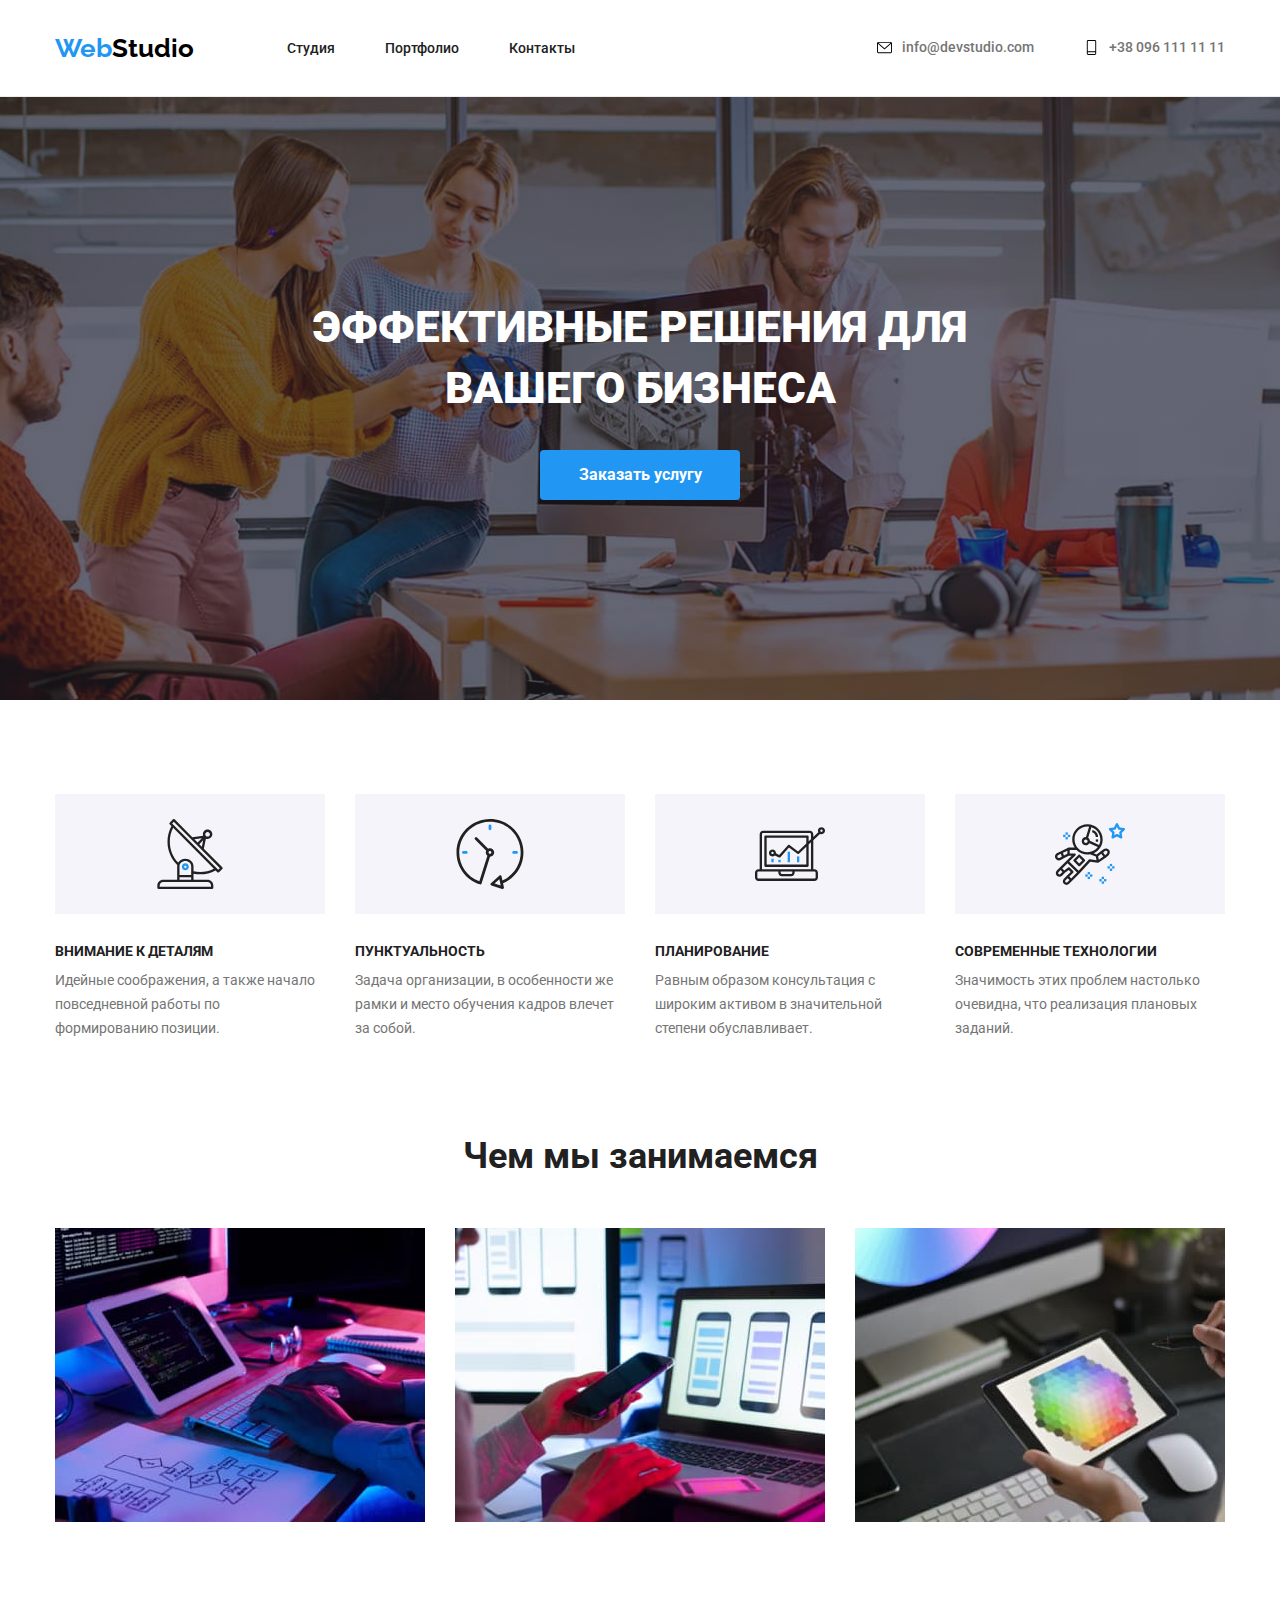
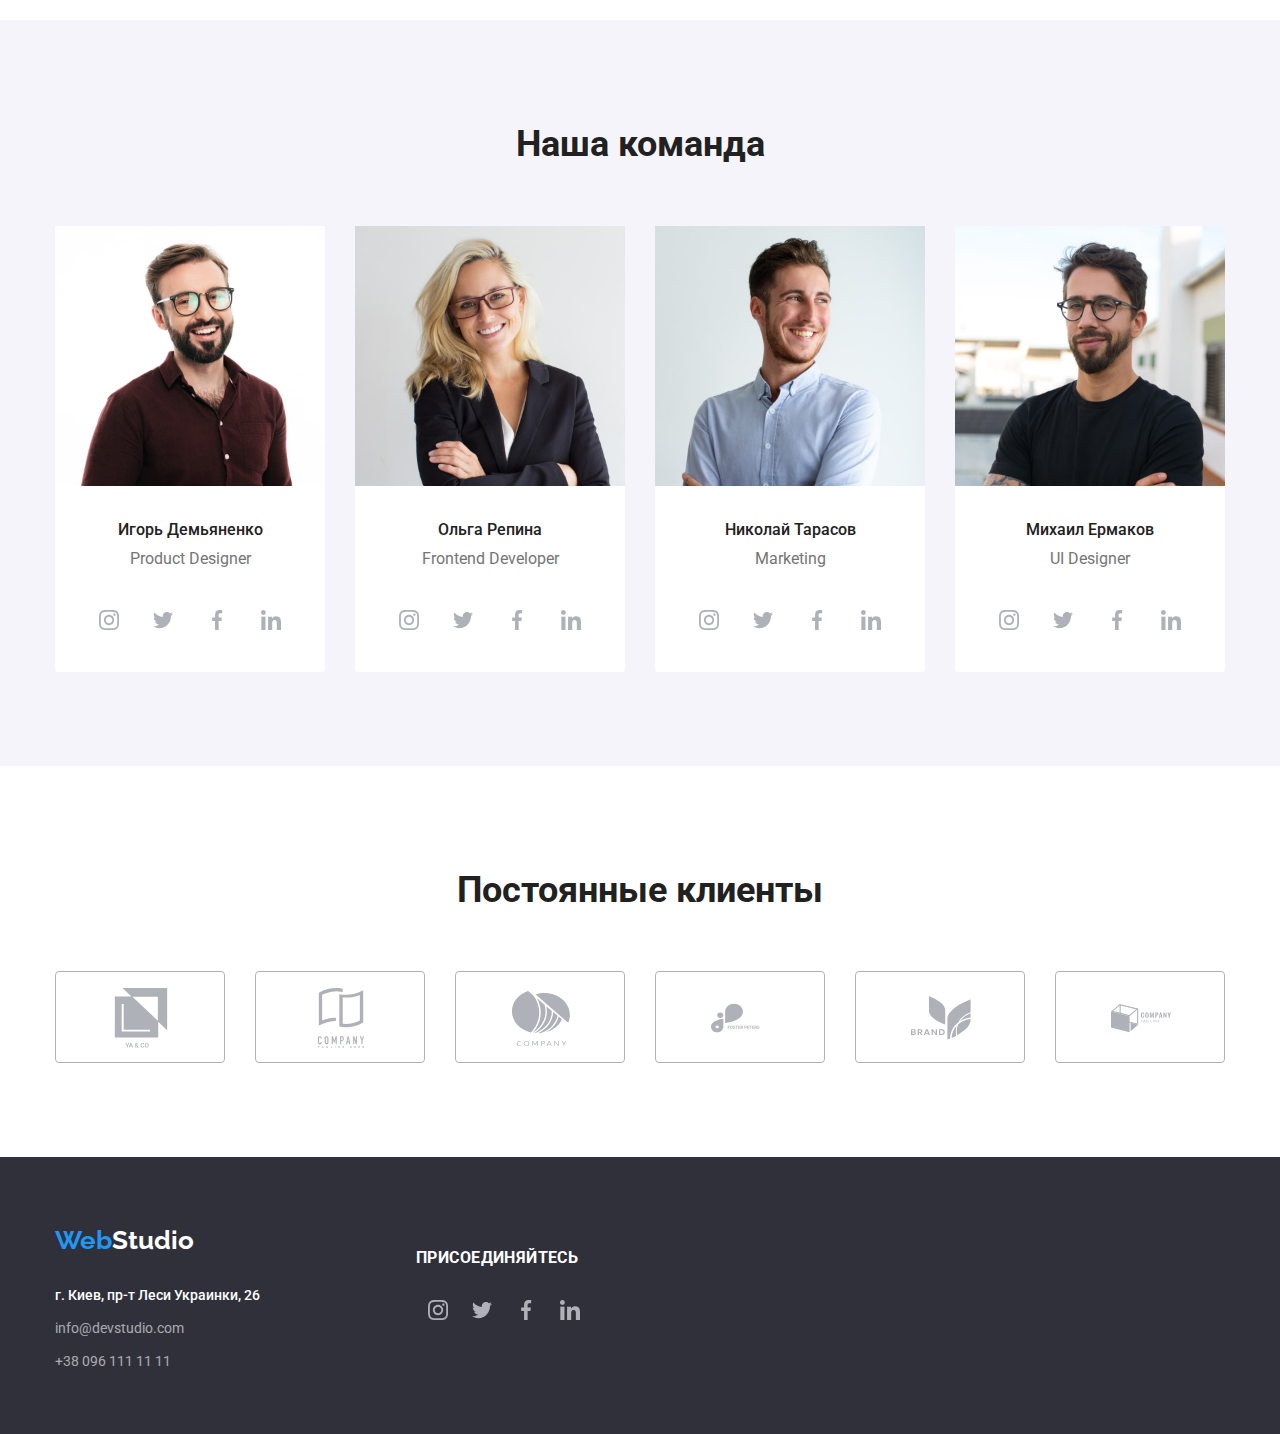
==== index.html @ 26f8e088 "footer and portfolio" ====
<!DOCTYPE html>
<html lang="ru">
  <head>
    <meta charset="UTF-8" />
    <meta http-equiv="X-UA-Compatible" content="IE=edge" />
    <meta name="viewport" content="width=device-width, initial-scale=1.0" />
    <title>WebStudio</title>
    <link rel="preconnect" href="https://fonts.googleapis.com" />
    <link rel="preconnect" href="https://fonts.gstatic.com" crossorigin />
    <link
      href="https://fonts.googleapis.com/css2?family=Raleway:wght@700&family=Roboto:wght@400;500;700;900&display=swap"
      rel="stylesheet"
    />
    <link
      rel="stylesheet"
      href="https://cdnjs.cloudflare.com/ajax/libs/modern-normalize/1.1.0/modern-normalize.min.css"
    />
    <link rel="stylesheet" href="./css/styles.css" />
  </head>
  <body>
    <!-- Шапка профіля -->
    <header class="header">
      <div class="container">
        <nav class="header-nav">
          <a class="logo" href="">
            <span class="accent-logo">Web</span>Studio</a
          >

          <ul class="site-nav">
            <li class="header-item">
              <a class="link" href="./index.html">Студия</a>
            </li>
            <li class="header-item">
              <a class="link" href="./portfolio.html">Портфолио</a>
            </li>
            <li class="header-item">
              <a class="link" href="">Контакты</a>
            </li>
          </ul>
        </nav>
        <ul class="adres">
          <div class="contacts">
            <li class="contact">
              <a class="adres link" href="">info@devstudio.com</a>
              <svg class="contact-icon" width="25" height="25">
                <use href="./images/icons.svg#icon-envelope"></use>
              </svg>
            </li>
            <li class="contact">
              <a class="adres link" href="">+38 096 111 11 11</a>
              <svg class="contact-icon" width="25" height="25">
                <use href="./images/icons.svg#icon-Vector"></use>
              </svg>
            </li>
          </div>
        </ul>
      </div>
    </header>
    <main>
      <!-- заголовок -->

      <section class="hero section">
        <div class="container">
          <h1 class="hero-title">Эффективные решения для вашего бизнеса</h1>
          <button class="button" type="button">Заказать услугу</button>
        </div>
      </section>

      <!-- характеристики -->
      <section class="basic section">
        <div class="container">
          <ul class="basic-list">
            <li class="basic-item">
              <svg class="basic-icon" width="70" height="70">
                <use href="./images/icons.svg#icon-antenna-1"></use>
              </svg>
              <h2 class="basic-title">Внимание к деталям</h2>
              <p class="text">
                Идейные соображения, а также начало повседневной работы по
                формированию позиции.
              </p>
            </li>
            <li class="basic-item">
              <svg class="basic-icon" width="70" height="70">
                <use href="./images/icons.svg#icon-clock-1"></use>
              </svg>
              <h2 class="basic-title">Пунктуальность</h2>
              <p class="text">
                Задача организации, в особенности же рамки и место обучения
                кадров влечет за собой.
              </p>
            </li>
            <li class="basic-item">
              <svg class="basic-icon" width="70" height="70">
                <use href="./images/icons.svg#icon-diagram-1"></use>
              </svg>
              <h2 class="basic-title">Планирование</h2>
              <p class="text">
                Равным образом консультация с широким активом в значительной
                степени обуславливает.
              </p>
            </li>
            <li class="basic-item">
              <svg class="basic-icon" width="70" height="70">
                <use href="./images/icons.svg#icon-astronaut-1"></use>
              </svg>
              <h2 class="basic-title">Современные технологии</h2>
              <p class="text">
                Значимость этих проблем настолько очевидна, что реализация
                плановых заданий.
              </p>
            </li>
          </ul>
        </div>
      </section>

      <!-- робота -->
      <section class="work work-section-pading">
        <div class="container">
          <h2 class="work-title">Чем мы занимаемся</h2>
          <ul class="our-work">
            <li class="works">
              <a href="">
                <img
                  src="./images/5.jpg"
                  alt="робочий стіл програміста"
                  width="370"
                />
              </a>
            </li>
            <li class="works">
              <a href="">
                <img
                  src="./images/6.jpg"
                  alt="телефон з компютером"
                  width="370"
                />
              </a>
            </li>
            <li class="works">
              <a href="">
                <img src="./images/7.jpg" alt="планшет" width="370" />
              </a>
            </li>
          </ul>
        </div>
      </section>

      <!-- команда -->
      <section class="team section">
        <div class="container">
          <h2 class="team-title">Наша команда</h2>
          <ul class="team">
            <li class="team-list">
              <img
                src="./images/1.jpg"
                alt="фото русявого чоловіка в окулярах"
                width="270"
              />

              <div class="name">
                <h3 class="caption">Игорь Демьяненко</h3>
                <p class="caption-title">Product Designer</p>
              </div>
              <ul class="caption-soc-list list">
                <li class="caption-soc-item">
                  <a href="" class="caption-soc-link link">
                    <svg class="caption-soc-icon" width="20" height="20">
                      <use href="./images/icons.svg#icon-instagram-2"></use>
                    </svg>
                  </a>
                </li>
                <li class="caption-soc-item">
                  <a href="" class="caption-soc-link link">
                    <svg class="caption-soc-icon" width="20" height="20">
                      <use href="./images/icons.svg#icon-twitter-1"></use>
                    </svg>
                  </a>
                </li>
                <li class="caption-soc-item">
                  <a href="" class="caption-soc-link link">
                    <svg class="caption-soc-icon" width="20" height="20">
                      <use href="./images/icons.svg#icon-facebook-1"></use>
                    </svg>
                  </a>
                </li>
                <li class="caption-soc-item">
                  <a href="" class="caption-soc-link link">
                    <svg class="caption-soc-icon" width="20" height="20">
                      <use href="./images/icons.svg#icon-linkedin-1"></use>
                    </svg>
                  </a>
                </li>
              </ul>
            </li>

            <li class="team-list">
              <img src="./images/2.jpg" alt="фото жінки" width="270" />

              <div class="name">
                <h3 class="caption">Ольга Репина</h3>
                <p class="caption-title">Frontend Developer</p>
              </div>
              <ul class="caption-soc-list list">
                <li class="caption-soc-item">
                  <a href="" class="caption-soc-link link">
                    <svg class="caption-soc-icon" width="20" height="20">
                      <use href="./images/icons.svg#icon-instagram-2"></use>
                    </svg>
                  </a>
                </li>
                <li class="caption-soc-item">
                  <a href="" class="caption-soc-link link">
                    <svg class="caption-soc-icon" width="20" height="20">
                      <use href="./images/icons.svg#icon-twitter-1"></use>
                    </svg>
                  </a>
                </li>
                <li class="caption-soc-item">
                  <a href="" class="caption-soc-link link">
                    <svg class="caption-soc-icon" width="20" height="20">
                      <use href="./images/icons.svg#icon-facebook-1"></use>
                    </svg>
                  </a>
                </li>
                <li class="caption-soc-item">
                  <a href="" class="caption-soc-link link">
                    <svg class="caption-soc-icon" width="20" height="20">
                      <use href="./images/icons.svg#icon-linkedin-1"></use>
                    </svg>
                  </a>
                </li>
              </ul>
            </li>

            <li class="team-list">
              <img
                src="./images/3.jpg"
                alt="фото русявого чоловіка"
                width="270"
              />

              <div class="name">
                <h3 class="caption">Николай Тарасов</h3>
                <p class="caption-title">Marketing</p>
              </div>
              <ul class="caption-soc-list list">
                <li class="caption-soc-item">
                  <a href="" class="caption-soc-link link">
                    <svg class="caption-soc-icon" width="20" height="20">
                      <use href="./images/icons.svg#icon-instagram-2"></use>
                    </svg>
                  </a>
                </li>
                <li class="caption-soc-item">
                  <a href="" class="caption-soc-link link">
                    <svg class="caption-soc-icon" width="20" height="20">
                      <use href="./images/icons.svg#icon-twitter-1"></use>
                    </svg>
                  </a>
                </li>
                <li class="caption-soc-item">
                  <a href="" class="caption-soc-link link">
                    <svg class="caption-soc-icon" width="20" height="20">
                      <use href="./images/icons.svg#icon-facebook-1"></use>
                    </svg>
                  </a>
                </li>
                <li class="caption-soc-item">
                  <a href="" class="caption-soc-link link">
                    <svg class="caption-soc-icon" width="20" height="20">
                      <use href="./images/icons.svg#icon-linkedin-1"></use>
                    </svg>
                  </a>
                </li>
              </ul>
            </li>

            <li class="team-list">
              <img
                src="./images/4.jpg"
                alt="фото чорнявого чоловіка в окулярах"
                width="270"
              />

              <div class="name">
                <h3 class="caption">Михаил Ермаков</h3>
                <p class="caption-title">UI Designer</p>
              </div>
              <ul class="caption-soc-list list">
                <li class="caption-soc-item">
                  <a href="" class="caption-soc-link link">
                    <svg class="caption-soc-icon" width="20" height="20">
                      <use href="./images/icons.svg#icon-instagram-2"></use>
                    </svg>
                  </a>
                </li>
                <li class="caption-soc-item">
                  <a href="" class="caption-soc-link link">
                    <svg class="caption-soc-icon" width="20" height="20">
                      <use href="./images/icons.svg#icon-twitter-1"></use>
                    </svg>
                  </a>
                </li>
                <li class="caption-soc-item">
                  <a href="" class="caption-soc-link link">
                    <svg class="caption-soc-icon" width="20" height="20">
                      <use href="./images/icons.svg#icon-facebook-1"></use>
                    </svg>
                  </a>
                </li>
                <li class="caption-soc-item">
                  <a href="" class="caption-soc-link link">
                    <svg class="caption-soc-icon" width="20" height="20">
                      <use href="./images/icons.svg#icon-linkedin-1"></use>
                    </svg>
                  </a>
                </li>
              </ul>
            </li>
          </ul>
        </div>
      </section>

      <!--Постійні клієнти-->

      <section class="regular-customers">
        <div class="container">
          <h2 class="client">Постоянные клиенты</h2>
          <ul class="regular-customers-list list">
            <li class="regular-customers-item">
              <a href="" class="regular-customers-link link">
                <svg class="regular-customers-icon" width="41" height="47">
                  <use href="./images/icons.svg#icon-group"></use>
                </svg>
              </a>
            </li>
            <li class="regular-customers-item">
              <a href="" class="regular-customers-link link">
                <svg class="regular-customers-icon" width="40" height="52">
                  <use href="./images/icons.svg#icon-group-1"></use>
                </svg>
              </a>
            </li>
            <li class="regular-customers-item">
              <a href="" class="regular-customers-link link">
                <svg class="regular-customers-icon" width="43" height="41">
                  <use href="./images/icons.svg#icon-group-2"></use>
                </svg>
              </a>
            </li>
            <li class="regular-customers-item">
              <a href="" class="regular-customers-link link">
                <svg class="regular-customers-icon" width="84" height="40">
                  <use href="./images/icons.svg#icon-group-3"></use>
                </svg>
              </a>
            </li>
            <li class="regular-customers-item">
              <a href="" class="regular-customers-link link">
                <svg class="regular-customers-icon" width="62" height="45">
                  <use href="./images/icons.svg#icon-group-4"></use>
                </svg>
              </a>
            </li>
            <li class="regular-customers-item">
              <a href="" class="regular-customers-link link">
                <svg class="regular-customers-icon" width="94" height="44">
                  <use href="./images/icons.svg#icon-group-5"></use>
                </svg>
              </a>
            </li>
          </ul>
        </div>
      </section>

      <!-- футер -->
      <footer class="footer">
        <div class="container">
          <div class="footer-logo">
          <a class="logo-footer" href="">
            <span class="accent-logo">Web</span>Studio</a
          >
            <address>
            <ul class="address">
              <li class="streat">
                <a class="address-map link" href=""
                  >г. Киев, пр-т Леси Украинки, 26</a
                >
              </li>
              
              <li class="streat">
                <a class="address link" href="">info@devstudio.com</a>
              </li>

              <li class="streat">
                <a class="address link" href="">+38 096 111 11 11</a>
              </li>
            </ul>
          </address>
        </div>
    <div class="join">
            <h3 class="join-title">присоединяйтесь</h3>
              <ul class="footer-soc-list list">
                <li class="footer-soc-item">
                  <a href="" class="footer-soc-link link">
                  <svg class="footer-soc-icon" width="20" height="20">
                    <use href="./images/icons.svg#icon-instagram-2"></use>
                  </svg>
                  </a>
                </li>
                <li class="footer-soc-item">
                  <a href="" class="footer-soc-link link">
                  <svg class="footer-soc-icon" width="20" height="20">
                    <use href="./images/icons.svg#icon-twitter-1"></use>
                  </svg>
                  </a>
                </li>
                <li class="footer-soc-item">
                  <a href="" class="footer-soc-link link">
                  <svg class="footer-soc-icon" width="20" height="20">
                    <use href="./images/icons.svg#icon-facebook-1"></use>
                  </svg>
                  </a>
                </li>
                <li class="footer-soc-item">
                  <a href="" class="footer-soc-link link">
                  <svg class="footer-soc-icon" width="20" height="20">
                    <use href="./images/icons.svg#icon-linkedin-1"></use>
                  </svg>
                  </a>
                </li>
                </a>
              </ul>
            </div>
        </div>
      </footer>
    </main>
  </body>
</html>
---- css/styles.css ----
/*
background: #ffffff;
color: #2f303a;
color: #212121;
color: #2196f3;
color: #757575;*/
:root {
  --primary-text-color: #757575;
  --title-text-color: #212121;
  --accent-color: #2196f3;
  --primary-white-color: #ffffff;
}

body {
  background-color: var(--primary-white-color);
  color: var(--primary-text-color);
  font-family: Roboto, sans-serif;
}

a {
  text-decoration: none;
}

ul {
  list-style: none;
}

p,
h1,
h2,
h3,
h4,
h5,
h6 {
  margin: 0;
}

ul {
  margin: 0;
  padding-left: 0;
}
.container {
  max-width: 1200px;
  padding-left: 15px;
  padding-right: 15px;
  margin: 0 auto;
}

.section {
  padding: 94px 0px;
}
.img {
  display: block;
  max-width: 100%;
  height: auto;
}
/* шапка профіля */

.logo {
  color: black;
  font-family: Raleway;
  font-weight: 700;
  font-size: 26px;
  line-height: 1.8;
  padding-top: 25px;
  padding-bottom: 24px;
}

.site-nav .link:hover,
.site-nav .link:focus {
  color: var(--accent-color);
}

.adres {
  display: flex;
  margin-left: auto;
  color: var(--primary-text-color);
}

.adres-icon {
  display: flex;
}

.adres .link {
  color: inherit;
}

.contacts {
  display: flex;
}

.contact {
  display: flex;
  flex-direction: row-reverse;
  align-items: center;
}

.contact:hover,
.contact:focus {
  fill: #2196f3;
  color: var(--accent-color);
}
.contact:not(:last-child) {
  margin-right: 50px;
}

.contact-icon {
  padding-right: 10px;
}

.site-nav {
  display: flex;
}

.header-nav {
  display: flex;
  align-items: center;
}

.header .container {
  display: flex;
  align-items: center;
}

.logo {
  margin-right: 93px;
}
.header-item:not(:last-child) {
  margin-right: 50px;
}

.link {
  color: var(--title-text-color);
  font-weight: 500;
  font-size: 14px;
  line-height: 1.1;
}

.accent-logo {
  color: var(--accent-color);
}

/* заголовок */

.hero {
  background: #2f303a;
  background-image: linear-gradient(
      rgba(47, 48, 58, 0.4),
      rgba(47, 48, 58, 0.4)
    ),
    url(../images/hero-bg.jpg);
  background-size: cover;
  background-position: center;
  background-repeat: no-repeat;
  padding-top: 200px;
  padding-bottom: 200px;
}

.hero-title {
  display: block;
  text-align: center;
  max-width: 696px;
  text-transform: uppercase;
  color: var(--primary-white-color);
  font-weight: 900;
  font-size: 44px;
  line-height: 1.4;
  margin-left: auto;
  margin-right: auto;
  margin-bottom: 30px;
}
.button {
  display: block;
  min-width: 200px;
  height: 50px;
  border: inherit;
  border-radius: 4px;
  background: var(--accent-color);
  color: var(--primary-white-color);
  font-weight: 700;
  font-size: 16px;
  line-height: 1.8;
  font-family: Roboto, sans-serif;
  cursor: pointer;
  margin-left: auto;
  margin-right: auto;
}

/* характеристики */

.basic-list {
  display: flex;
}
.basic-item {
  max-width: 270px;

  border-radius: 4px;
}
.basic-item:not(:last-child) {
  margin-right: 30px;
}
.basic-icon {
  display: flex;
  width: 270px;
  height: 120px;
  padding: 25px 100px;
  margin-bottom: 30px;
  background-color: #f5f4fa;
}
.basic-title {
  font-weight: 700;
  font-size: 14px;
  line-height: 1.1;
  color: var(--title-text-color);
  text-transform: uppercase;
  margin-bottom: 10px;
}
.text {
  font-weight: 400;
  font-size: 14px;
  line-height: 1.7;
}
/* робота */
.work-section-pading {
  padding-bottom: 94px;
}

.work-title {
  display: block;
  text-align: center;
  font-weight: 700;
  font-size: 36px;
  line-height: 1.2;
  color: var(--title-text-color);
  margin-bottom: 50px;
}
.our-work {
  display: flex;
}

.works:not(:last-child) {
  margin-right: 30px;
}

/* команда */
.team {
  display: flex;
  background-color: #f5f4fa;
}

.team-list:not(:last-child) {
  margin-right: 30px;
}

.team-list {
  display: block;
  max-width: 100%;
  height: auto;
  background-color: #ffffff;
  border-radius: 3px;
}
.team-title {
  display: block;
  text-align: center;
  font-weight: 700;
  font-size: 36px;
  line-height: 1.7;
  color: var(--title-text-color);
  margin-bottom: 50px;
}
.caption {
  display: block;
  text-align: center;
  font-weight: 500;
  font-size: 16px;
  line-height: 1.2;
  color: var(--title-text-color);
  margin-bottom: 10px;
}
.caption-title {
  display: block;
  text-align: center;
  font-weight: 400;
  font-size: 16px;
  line-height: 1.2;
}

.name {
  padding-top: 30px;
  padding-bottom: 30px;
}

.caption-soc-list {
  display: flex;
  justify-content: center;
  padding-bottom: 30px;
  padding-left: 32px;
  padding-right: 32px;
}
.caption-soc-item {
  width: 44px;
  height: 44px;
  margin-left: 10px;
}

.caption-soc-item:first-child {
  margin-left: 0px;
}

.caption-soc-link {
  display: flex;
  align-items: center;
  justify-content: center;
  width: 100%;
  height: 100%;
  border-radius: 50%;
}

.caption-soc-icon {
  fill: #afb1b8;
}

.caption-soc-link:hover,
.caption-soc-link:focus {
  background: #2196f3;
}
.caption-soc-link:hover .caption-soc-icon,
.caption-soc-link:focus .caption-soc-icon {
  fill: #ffffff;
}

/* Постійні клієнти */

.client {
  display: block;
  text-align: center;
  font-weight: 700;
  font-size: 36px;
  line-height: 1.7;
  color: var(--title-text-color);
  margin-top: 94px;
  margin-bottom: 50px;
}
.regular-customers-list {
  display: flex;
  align-items: center;
  margin-bottom: 94px;
}
.regular-customers-item {
  width: 170px;
  height: 92px;
  margin-left: 30px;
  border: 1px solid #afb1b8;
  border-radius: 4px;
}
.regular-customers-item:first-child {
  margin-left: 0px;
}
.regular-customers-icon {
  display: flex;
  width: 170px;
  height: 92px;
  padding: 16px 32px;
  margin-bottom: 30px;
  fill: #afb1b8;
}

.regular-customers-link:hover .regular-customers-icon,
.regular-customers-link:focus .regular-customers-icon {
  fill: #2196f3;
}

.regular-customers-item:hover {
  border: 1px solid #2196f3;
}

.footer {
  background: #2f303a;
  padding-top: 60px;
  padding-bottom: 60px;
}
.logo-footer {
  display: block;
  font-family: Raleway;
  font-weight: 700;
  font-size: 26px;
  line-height: 1.8;
  color: var(--primary-white-color);
  margin-bottom: 20px;
}
.address {
  color: rgba(255, 255, 255, 0.6);
  font-weight: 400;
  font-size: 14px;
  line-height: 1.7;
  font-style: normal;
}

.streat:not(:last-child) {
  margin-bottom: 9px;
}
.address-map {
  color: var(--primary-white-color);
}
.address .link:hover {
  color: var(--accent-color);
}

.footer .container {
  display: flex;
}

.join {
  display: block;
  margin-left: 156px;
  margin-top: 32px;
  font-family: "Roboto";
  font-style: normal;
  font-weight: 700;
  font-size: 14px;
  line-height: 1.14;
  letter-spacing: 0.03em;
  text-transform: uppercase;
  color: #ffffff;
}

.join-title {
  margin-bottom: 20px;
}

.footer-soc-list {
  display: flex;
  justify-content: center;
  padding-bottom: 30px;

  padding-right: 32px;
}

.footer-soc-item {
  width: 44px;
  height: 44px;
}

.footer-soc-link {
  display: flex;
  align-items: center;
  justify-content: center;
  width: 100%;
  height: 100%;
  border-radius: 50%;
}

.footer-soc-icon {
  fill: #afb1b8;
}

.footer-soc-link:hover,
.footer-soc-link:focus {
  background: #2196f3;
}
.footer-soc-link:hover .footer-soc-icon,
.footer-soc-link:focus .footer-soc-icon {
  fill: #ffffff;
}
/*Портфоліо*/

.header {
  border-bottom: 1px solid #ececec;
}

/* меню кнопок */
.menu-button {
  display: flex;
  justify-content: center;
  margin-bottom: 50px;
}

.btn:not(:last-child) {
  margin-right: 8px;
}
.button-tap {
  color: var(--title-text-color);
  cursor: pointer;
  min-width: 84px;
  font-weight: 500;
  font-size: 16px;
  line-height: 1.6;
  font-family: Roboto, sans-serif;
  padding: 6px 22px;
  border-radius: 4px;
  border: inherit;
  background-color: Solid #f5f4fa;
}
.button-tap:hover,
.button-tap:focus {
  background: #2196f3;
  color: #ffffff;
}

/* меню зображень */
.menu-picture {
  display: flex;
  flex-wrap: wrap;
}
.element {
  width: 370px;
  margin-right: 30px;
  margin-bottom: 30px;
}
.element:nth-child(3n) {
  margin-right: 0;
}
.element:nth-last-child(-n + 3) {
  margin-bottom: 0;
}

.element:hover,
.element:focus {
  filter: drop-shadow(0px 4px 4px rgba(0, 0, 0, 0.25));
}
.subject {
  color: var(--title-text-color);
  font-weight: 700;
  font-size: 18px;
  line-height: 2;
  margin-bottom: 4px;
}
.text-subject {
  font-weight: 400;
  font-size: 14px;
  line-height: 1.8;
}

.name-picture {
  padding-right: 24px;
  padding-left: 24px;
  padding-top: 20px;
  padding-bottom: 20px;
  border-right: 1px solid #eeeeee;
  border-left: 1px solid #eeeeee;
  border-bottom: 1px solid #eeeeee;
}
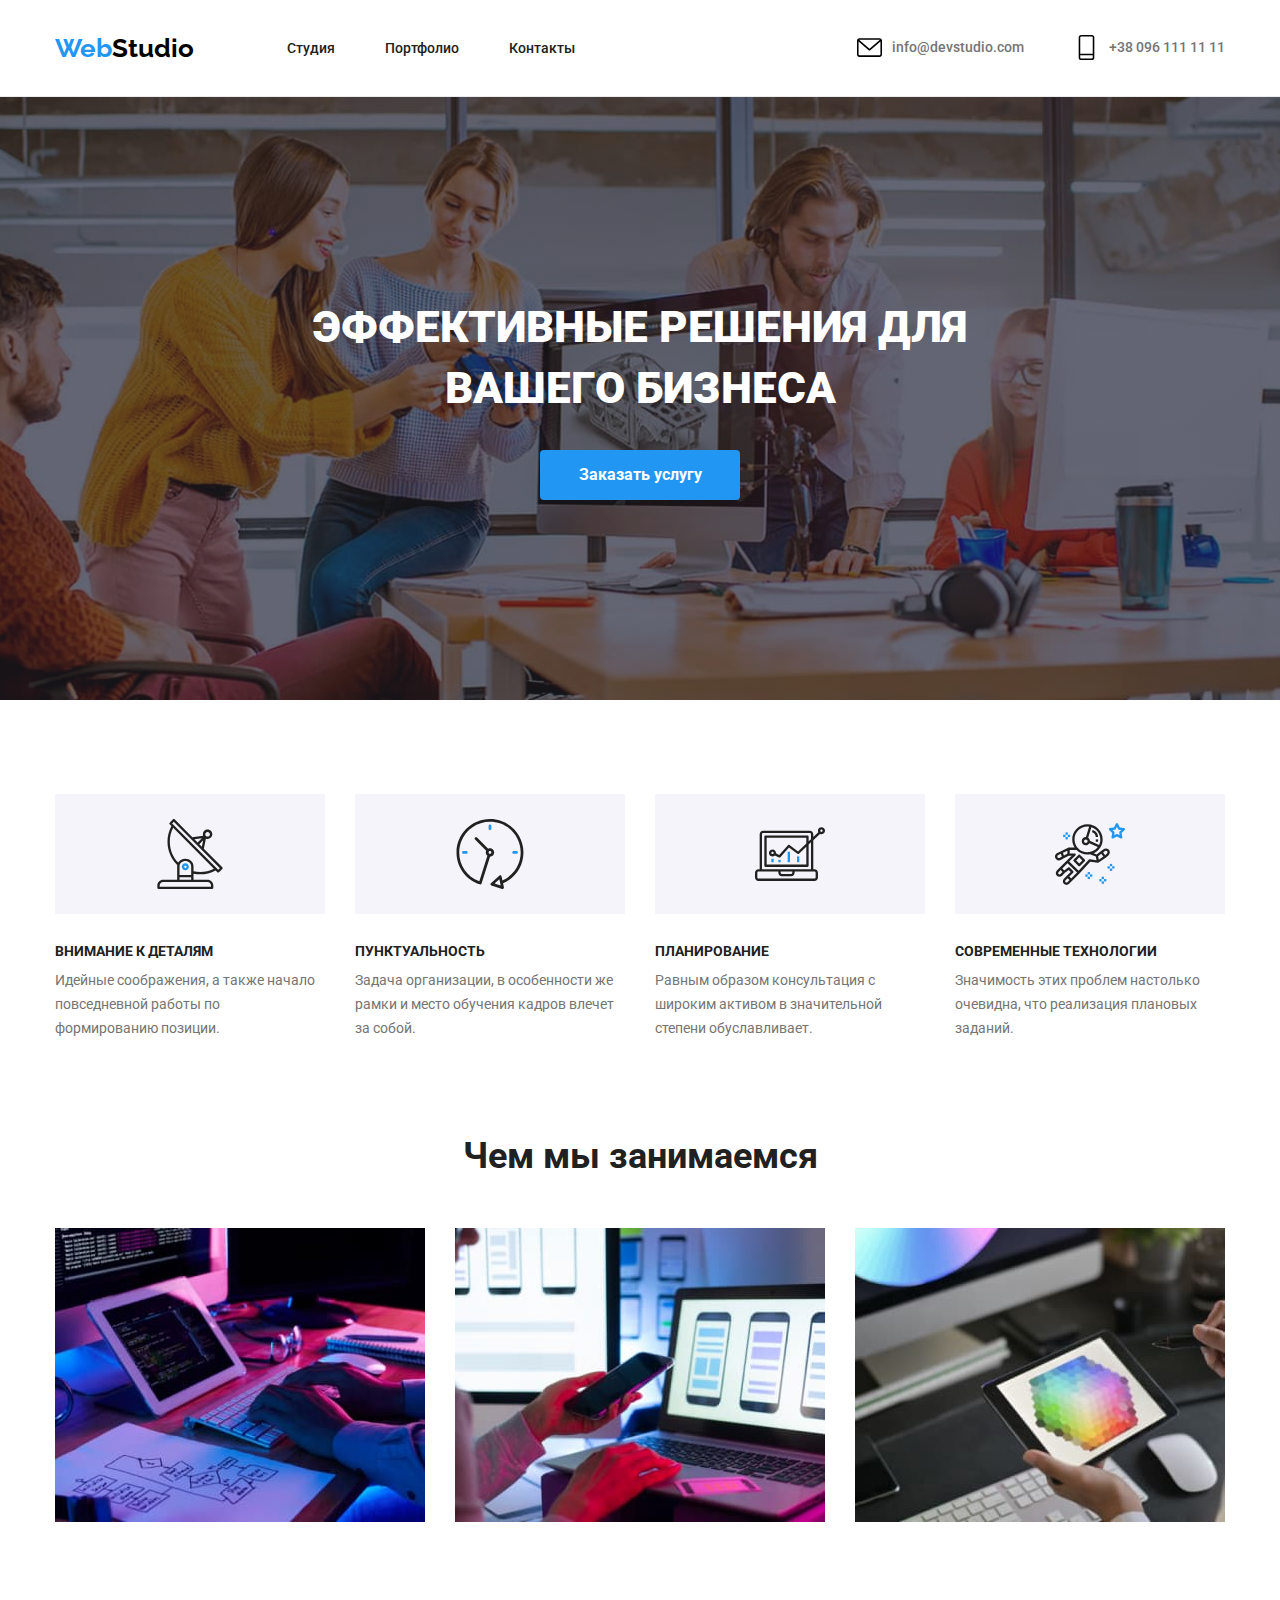
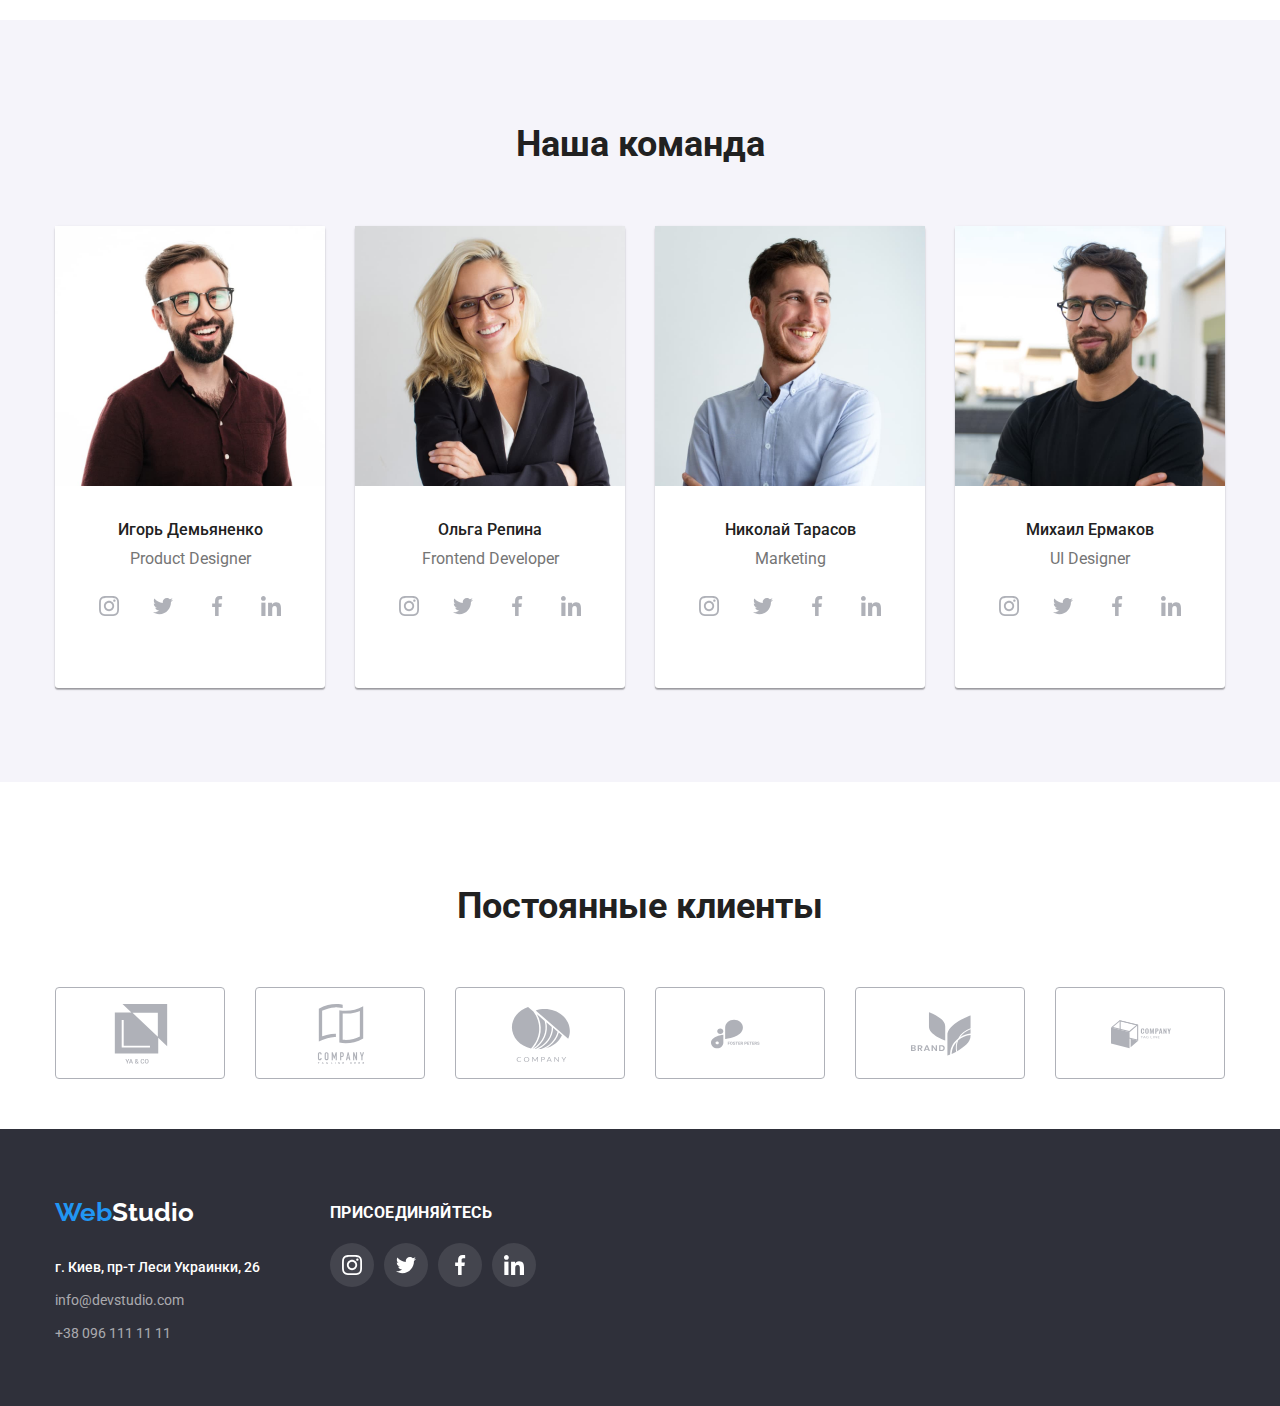
==== commit 9bfa7698: "виправлення" ====
--- a/index.html
+++ b/index.html
@@ -41,16 +41,16 @@
         <ul class="adres">
           <div class="contacts">
             <li class="contact">
-              <a class="adres link" href="">info@devstudio.com</a>
-              <svg class="contact-icon" width="25" height="25">
-                <use href="./images/icons.svg#icon-envelope"></use>
-              </svg>
+              <a class="adres link" href="info@devstudio.com"><svg class="contact-icon" width="25" height="25">
+               <use href="./images/icons.svg#icon-envelope"></use>
+               </svg>info@devstudio.com
+            </a>
             </li>
             <li class="contact">
-              <a class="adres link" href="">+38 096 111 11 11</a>
-              <svg class="contact-icon" width="25" height="25">
+              <a class="adres link" href="+38 096 111 11 11"><svg class="contact-icon" width="25" height="25">
                 <use href="./images/icons.svg#icon-Vector"></use>
-              </svg>
+              </svg>+38 096 111 11 11</a>
+              
             </li>
           </div>
         </ul>
@@ -71,9 +71,11 @@
         <div class="container">
           <ul class="basic-list">
             <li class="basic-item">
-              <svg class="basic-icon" width="70" height="70">
+              <div class="basic-icon">
+                <svg class="" width="70" height="70">
                 <use href="./images/icons.svg#icon-antenna-1"></use>
               </svg>
+              </div>
               <h2 class="basic-title">Внимание к деталям</h2>
               <p class="text">
                 Идейные соображения, а также начало повседневной работы по
@@ -81,9 +83,11 @@
               </p>
             </li>
             <li class="basic-item">
-              <svg class="basic-icon" width="70" height="70">
+             <div class="basic-icon">
+               <svg class="" width="70" height="70">
                 <use href="./images/icons.svg#icon-clock-1"></use>
               </svg>
+             </div>
               <h2 class="basic-title">Пунктуальность</h2>
               <p class="text">
                 Задача организации, в особенности же рамки и место обучения
@@ -91,9 +95,11 @@
               </p>
             </li>
             <li class="basic-item">
-              <svg class="basic-icon" width="70" height="70">
+              <div class="basic-icon">
+                <svg class="" width="70" height="70">
                 <use href="./images/icons.svg#icon-diagram-1"></use>
               </svg>
+              </div>
               <h2 class="basic-title">Планирование</h2>
               <p class="text">
                 Равным образом консультация с широким активом в значительной
@@ -101,9 +107,11 @@
               </p>
             </li>
             <li class="basic-item">
-              <svg class="basic-icon" width="70" height="70">
+              <div class="basic-icon">
+                <svg class="" width="70" height="70">
                 <use href="./images/icons.svg#icon-astronaut-1"></use>
               </svg>
+              </div>
               <h2 class="basic-title">Современные технологии</h2>
               <p class="text">
                 Значимость этих проблем настолько очевидна, что реализация
@@ -161,8 +169,7 @@
               <div class="name">
                 <h3 class="caption">Игорь Демьяненко</h3>
                 <p class="caption-title">Product Designer</p>
-              </div>
-              <ul class="caption-soc-list list">
+                <ul class="caption-soc-list list">
                 <li class="caption-soc-item">
                   <a href="" class="caption-soc-link link">
                     <svg class="caption-soc-icon" width="20" height="20">
@@ -192,6 +199,8 @@
                   </a>
                 </li>
               </ul>
+              </div>
+              
             </li>
 
             <li class="team-list">
@@ -200,8 +209,7 @@
               <div class="name">
                 <h3 class="caption">Ольга Репина</h3>
                 <p class="caption-title">Frontend Developer</p>
-              </div>
-              <ul class="caption-soc-list list">
+                <ul class="caption-soc-list list">
                 <li class="caption-soc-item">
                   <a href="" class="caption-soc-link link">
                     <svg class="caption-soc-icon" width="20" height="20">
@@ -231,6 +239,8 @@
                   </a>
                 </li>
               </ul>
+              </div>
+              
             </li>
 
             <li class="team-list">
@@ -243,8 +253,7 @@
               <div class="name">
                 <h3 class="caption">Николай Тарасов</h3>
                 <p class="caption-title">Marketing</p>
-              </div>
-              <ul class="caption-soc-list list">
+                <ul class="caption-soc-list list">
                 <li class="caption-soc-item">
                   <a href="" class="caption-soc-link link">
                     <svg class="caption-soc-icon" width="20" height="20">
@@ -274,6 +283,8 @@
                   </a>
                 </li>
               </ul>
+              </div>
+              
             </li>
 
             <li class="team-list">
@@ -286,8 +297,7 @@
               <div class="name">
                 <h3 class="caption">Михаил Ермаков</h3>
                 <p class="caption-title">UI Designer</p>
-              </div>
-              <ul class="caption-soc-list list">
+                <ul class="caption-soc-list list">
                 <li class="caption-soc-item">
                   <a href="" class="caption-soc-link link">
                     <svg class="caption-soc-icon" width="20" height="20">
@@ -317,6 +327,8 @@
                   </a>
                 </li>
               </ul>
+              </div>
+              
             </li>
           </ul>
         </div>
@@ -330,42 +342,42 @@
           <ul class="regular-customers-list list">
             <li class="regular-customers-item">
               <a href="" class="regular-customers-link link">
-                <svg class="regular-customers-icon" width="41" height="47">
+                <svg class="regular-customers-icon" width="" height="">
                   <use href="./images/icons.svg#icon-group"></use>
                 </svg>
               </a>
             </li>
             <li class="regular-customers-item">
               <a href="" class="regular-customers-link link">
-                <svg class="regular-customers-icon" width="40" height="52">
+                <svg class="regular-customers-icon" width="106" height="60">
                   <use href="./images/icons.svg#icon-group-1"></use>
                 </svg>
               </a>
             </li>
             <li class="regular-customers-item">
               <a href="" class="regular-customers-link link">
-                <svg class="regular-customers-icon" width="43" height="41">
+                <svg class="regular-customers-icon" width="106" height="60">
                   <use href="./images/icons.svg#icon-group-2"></use>
                 </svg>
               </a>
             </li>
             <li class="regular-customers-item">
               <a href="" class="regular-customers-link link">
-                <svg class="regular-customers-icon" width="84" height="40">
+                <svg class="regular-customers-icon" width="106" height="60">
                   <use href="./images/icons.svg#icon-group-3"></use>
                 </svg>
               </a>
             </li>
             <li class="regular-customers-item">
               <a href="" class="regular-customers-link link">
-                <svg class="regular-customers-icon" width="62" height="45">
+                <svg class="regular-customers-icon" width="106" height="60">
                   <use href="./images/icons.svg#icon-group-4"></use>
                 </svg>
               </a>
             </li>
             <li class="regular-customers-item">
               <a href="" class="regular-customers-link link">
-                <svg class="regular-customers-icon" width="94" height="44">
+                <svg class="regular-customers-icon" width="106" height="60">
                   <use href="./images/icons.svg#icon-group-5"></use>
                 </svg>
               </a>
@@ -437,4 +449,4 @@
       </footer>
     </main>
   </body>
-</html>
+</html>--- a/css/styles.css
+++ b/css/styles.css
@@ -82,7 +82,9 @@
 }
 
 .adres .link {
+  display: flex;
   color: inherit;
+  align-items: center;
 }
 
 .contacts {
@@ -93,6 +95,7 @@
   display: flex;
   flex-direction: row-reverse;
   align-items: center;
+  /* align-self: baseline; */
 }
 
 .contact:hover,
@@ -105,7 +108,7 @@
 }
 
 .contact-icon {
-  padding-right: 10px;
+  margin-right: 10px;
 }
 
 .site-nav {
@@ -258,6 +261,8 @@
   height: auto;
   background-color: #ffffff;
   border-radius: 3px;
+  box-shadow: 0px 1px 3px rgba(0, 0, 0, 0.12), 0px 1px 1px rgba(0, 0, 0, 0.14),
+    0px 2px 1px rgba(0, 0, 0, 0.2);
 }
 .team-title {
   display: block;
@@ -293,9 +298,8 @@
 .caption-soc-list {
   display: flex;
   justify-content: center;
+  padding-top: 16px;
   padding-bottom: 30px;
-  padding-left: 32px;
-  padding-right: 32px;
 }
 .caption-soc-item {
   width: 44px;
@@ -338,13 +342,16 @@
   font-size: 36px;
   line-height: 1.7;
   color: var(--title-text-color);
-  margin-top: 94px;
   margin-bottom: 50px;
 }
+
+.regular-customers {
+  padding-top: 94px;
+  padding-bottom: 50px;
+}
 .regular-customers-list {
   display: flex;
   align-items: center;
-  margin-bottom: 94px;
 }
 .regular-customers-item {
   width: 170px;
@@ -357,12 +364,21 @@
   margin-left: 0px;
 }
 .regular-customers-icon {
-  display: flex;
+  width: 106px;
+  height: 60px;
+  position: absolute;
+  fill: #afb1b8;
+}
+
+.regular-customers-link {
+  display: flex;
+  position: absolute;
   width: 170px;
   height: 92px;
-  padding: 16px 32px;
-  margin-bottom: 30px;
-  fill: #afb1b8;
+  /* border: 1px solid #afb1b8; */
+  align-content: stretch;
+  justify-content: space-evenly;
+  align-items: center;
 }
 
 .regular-customers-link:hover .regular-customers-icon,
@@ -412,8 +428,8 @@
 
 .join {
   display: block;
-  margin-left: 156px;
-  margin-top: 32px;
+  margin-left: 70px;
+  margin-top: 15px;
   font-family: "Roboto";
   font-style: normal;
   font-weight: 700;
@@ -431,14 +447,14 @@
 .footer-soc-list {
   display: flex;
   justify-content: center;
-  padding-bottom: 30px;
-
-  padding-right: 32px;
 }
 
 .footer-soc-item {
   width: 44px;
   height: 44px;
+  background: rgba(255, 255, 255, 0.1);
+  border-radius: 50%;
+  margin-right: 10px;
 }
 
 .footer-soc-link {
@@ -451,7 +467,7 @@
 }
 
 .footer-soc-icon {
-  fill: #afb1b8;
+  fill: #ffffff;
 }
 
 .footer-soc-link:hover,
@@ -495,6 +511,7 @@
 .button-tap:focus {
   background: #2196f3;
   color: #ffffff;
+  filter: drop-shadow(0px 4px 4px rgba(0, 0, 0, 0.25));
 }
 
 /* меню зображень */
@@ -514,10 +531,15 @@
   margin-bottom: 0;
 }
 
-.element:hover,
+.shadow:hover,
+.shadow:focus {
+  background-color: #ffffff;
+  filter: drop-shadow(0px 4px 4px rgba(0, 0, 0, 0.25));
+}
+/* .element:hover,
 .element:focus {
   filter: drop-shadow(0px 4px 4px rgba(0, 0, 0, 0.25));
-}
+} */
 .subject {
   color: var(--title-text-color);
   font-weight: 700;
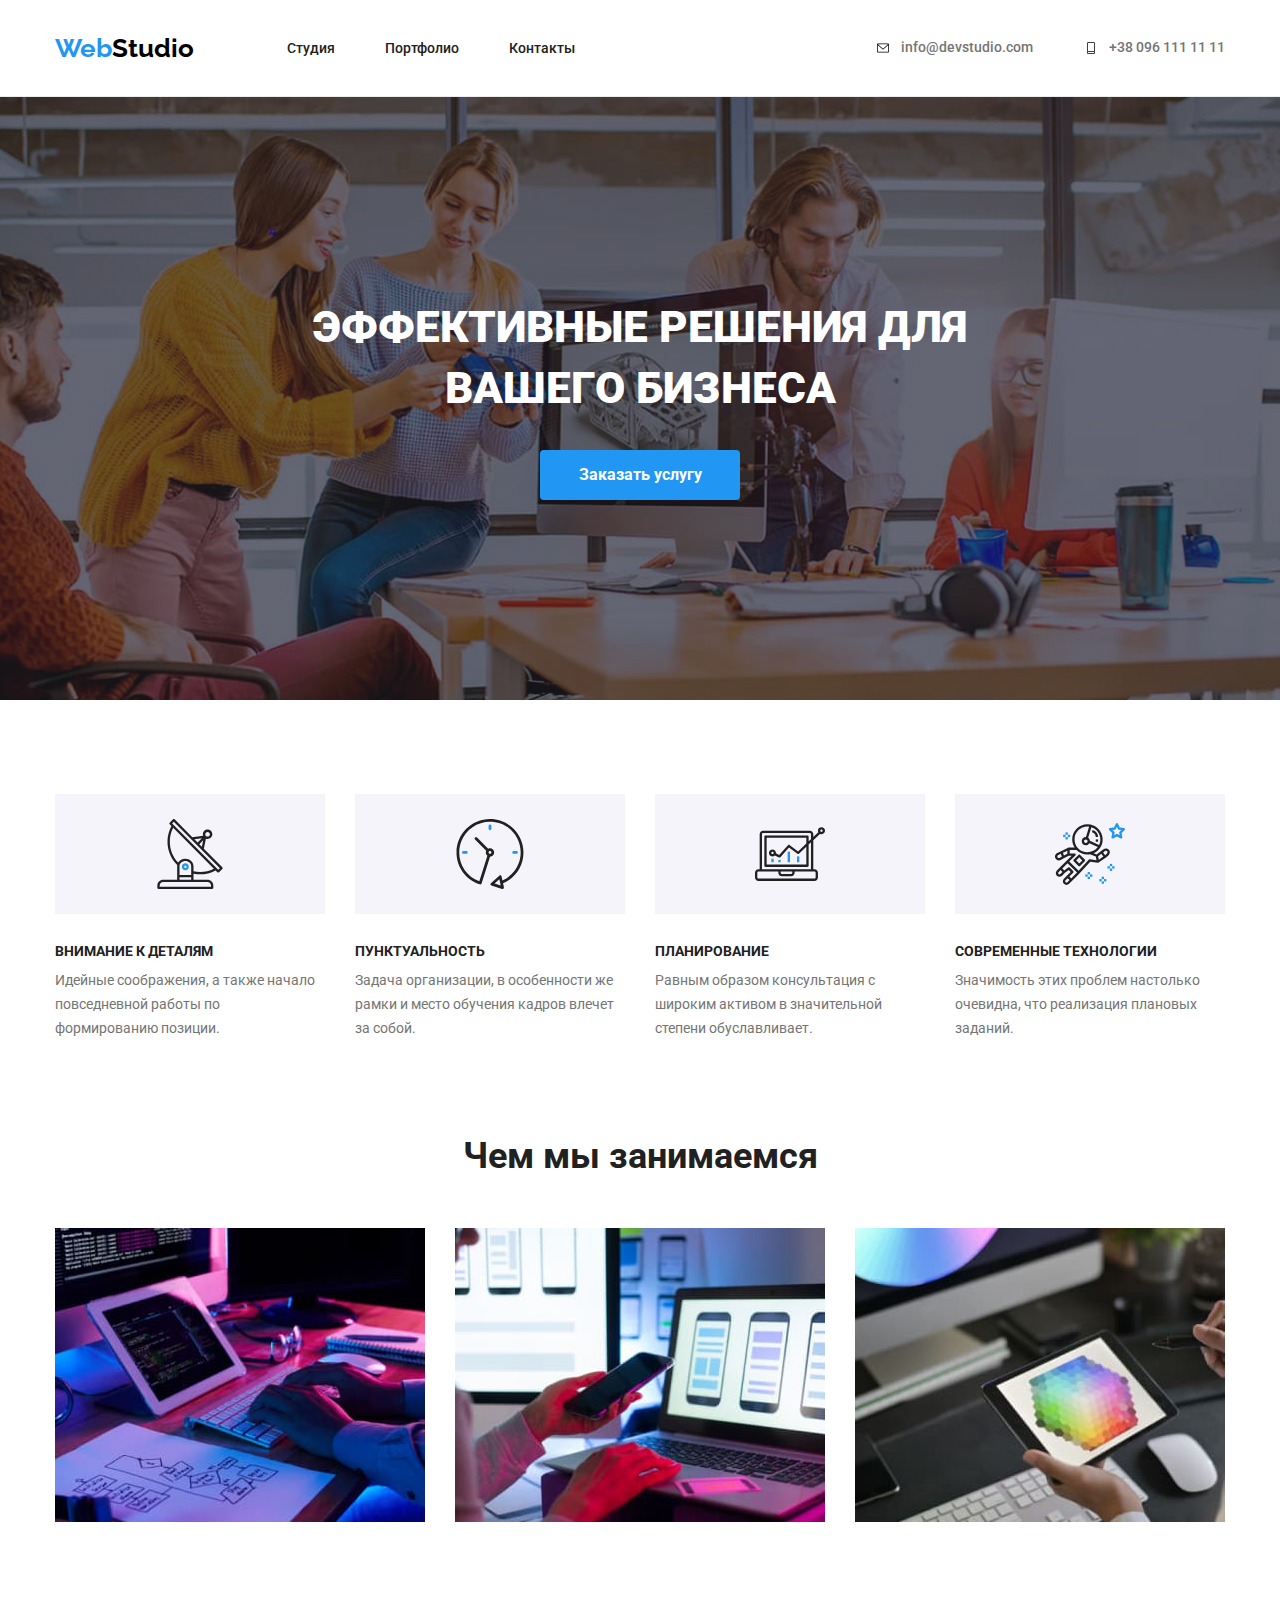
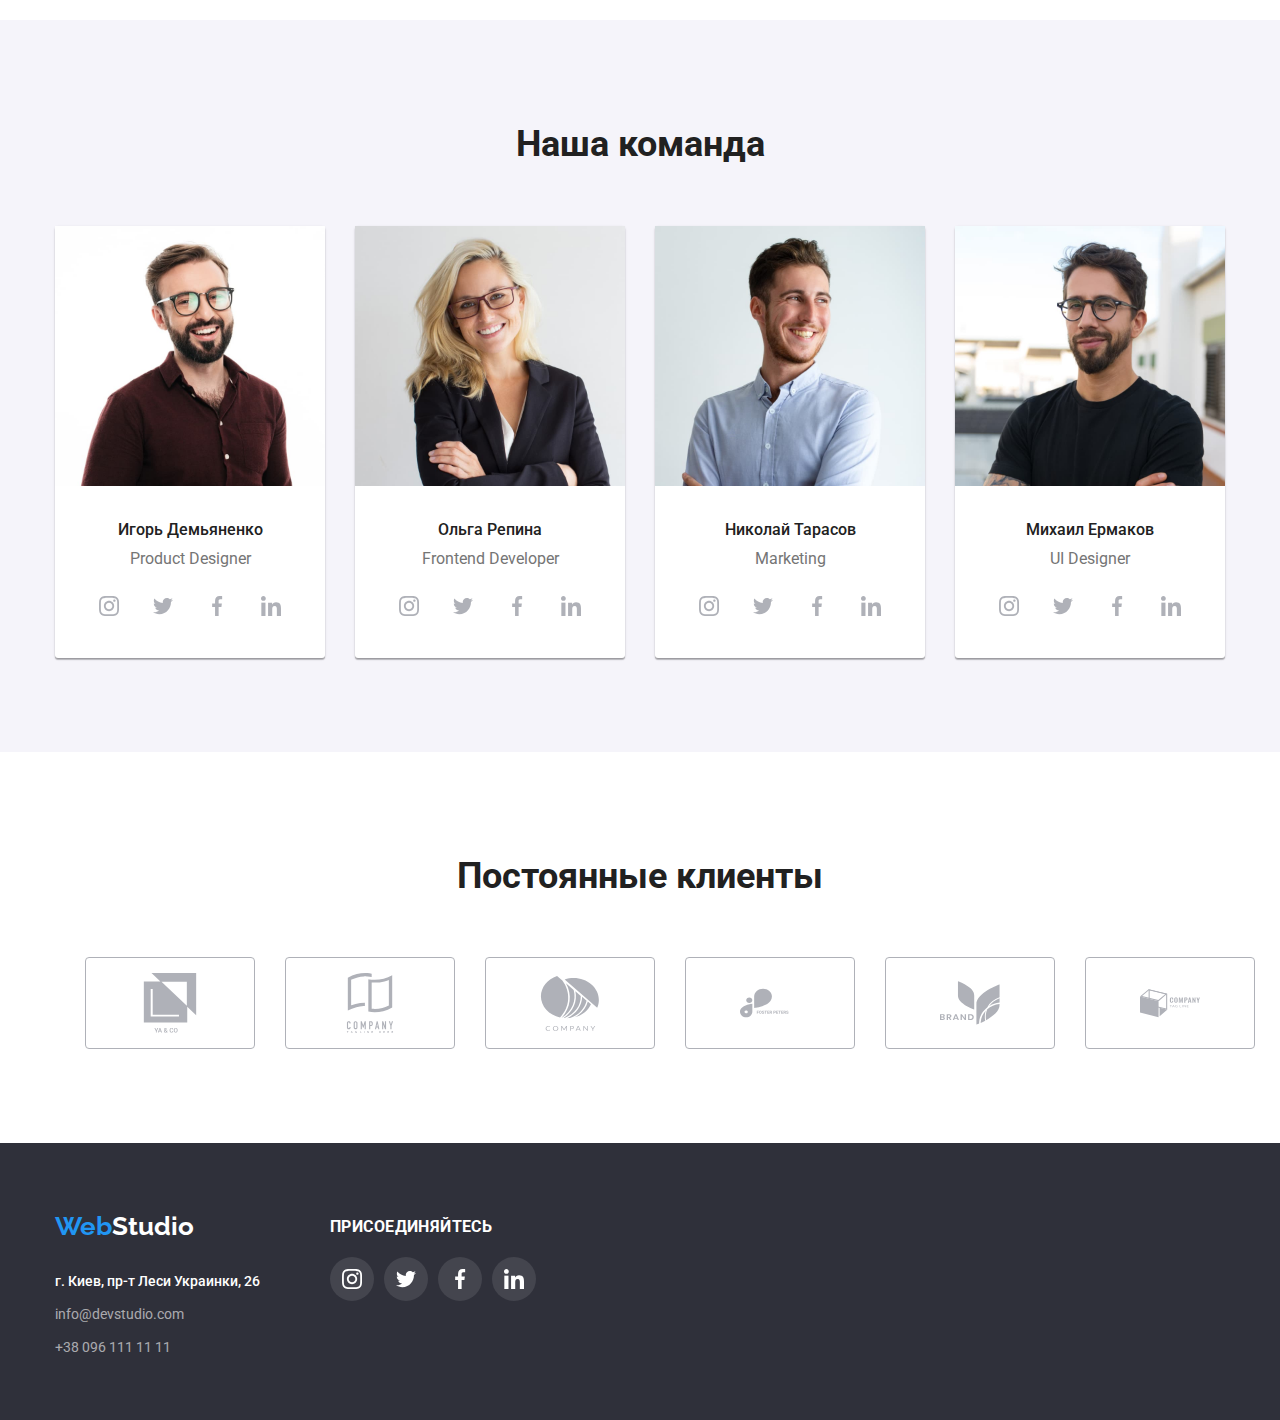
==== commit 606e26a5: "виправлення" ====
--- a/index.html
+++ b/index.html
@@ -41,15 +41,17 @@
         <ul class="adres">
           <div class="contacts">
             <li class="contact">
-              <a class="adres link" href="info@devstudio.com"><svg class="contact-icon" width="25" height="25">
+              <a class="adres link" href="info@devstudio.com"><svg class="contact-icon" width="16" height="12">
                <use href="./images/icons.svg#icon-envelope"></use>
-               </svg>info@devstudio.com
+               </svg>info@devstudio.com </a>
+               
+            </li>
+            <li class="contact">
+              <a class="adres link" href="+38 096 111 11 11">
+                <svg class="contact-icon" width="16" height="12">
+                <use href="./images/icons.svg#icon-Vector"></use>
+              </svg>+38 096 111 11 11
             </a>
-            </li>
-            <li class="contact">
-              <a class="adres link" href="+38 096 111 11 11"><svg class="contact-icon" width="25" height="25">
-                <use href="./images/icons.svg#icon-Vector"></use>
-              </svg>+38 096 111 11 11</a>
               
             </li>
           </div>
@@ -342,7 +344,7 @@
           <ul class="regular-customers-list list">
             <li class="regular-customers-item">
               <a href="" class="regular-customers-link link">
-                <svg class="regular-customers-icon" width="" height="">
+                <svg class="regular-customers-icon" width="106" height="60">
                   <use href="./images/icons.svg#icon-group"></use>
                 </svg>
               </a>
--- a/css/styles.css
+++ b/css/styles.css
@@ -98,11 +98,11 @@
   /* align-self: baseline; */
 }
 
-.contact:hover,
-.contact:focus {
+.adres .link:hover .contact-icon,
+.adres .link:focus .contact-icon {
   fill: #2196f3;
-  color: var(--accent-color);
-}
+}
+
 .contact:not(:last-child) {
   margin-right: 50px;
 }
@@ -206,7 +206,8 @@
   display: flex;
   width: 270px;
   height: 120px;
-  padding: 25px 100px;
+  align-items: center;
+  justify-content: center;
   margin-bottom: 30px;
   background-color: #f5f4fa;
 }
@@ -298,8 +299,7 @@
 .caption-soc-list {
   display: flex;
   justify-content: center;
-  padding-top: 16px;
-  padding-bottom: 30px;
+  margin-top: 16px;
 }
 .caption-soc-item {
   width: 44px;
@@ -347,35 +347,26 @@
 
 .regular-customers {
   padding-top: 94px;
-  padding-bottom: 50px;
+  padding-bottom: 94px;
 }
 .regular-customers-list {
   display: flex;
   align-items: center;
 }
 .regular-customers-item {
+  margin-left: 30px;
+}
+
+.regular-customers-icon {
+  fill: #afb1b8;
+}
+
+.regular-customers-link {
+  display: flex;
+  border-radius: 4px;
   width: 170px;
   height: 92px;
-  margin-left: 30px;
   border: 1px solid #afb1b8;
-  border-radius: 4px;
-}
-.regular-customers-item:first-child {
-  margin-left: 0px;
-}
-.regular-customers-icon {
-  width: 106px;
-  height: 60px;
-  position: absolute;
-  fill: #afb1b8;
-}
-
-.regular-customers-link {
-  display: flex;
-  position: absolute;
-  width: 170px;
-  height: 92px;
-  /* border: 1px solid #afb1b8; */
   align-content: stretch;
   justify-content: space-evenly;
   align-items: center;
@@ -385,8 +376,7 @@
 .regular-customers-link:focus .regular-customers-icon {
   fill: #2196f3;
 }
-
-.regular-customers-item:hover {
+.regular-customers-link:hover {
   border: 1px solid #2196f3;
 }
 
@@ -455,6 +445,10 @@
   background: rgba(255, 255, 255, 0.1);
   border-radius: 50%;
   margin-right: 10px;
+}
+
+.footer-soc-item:last-child {
+  margin-right: 0;
 }
 
 .footer-soc-link {
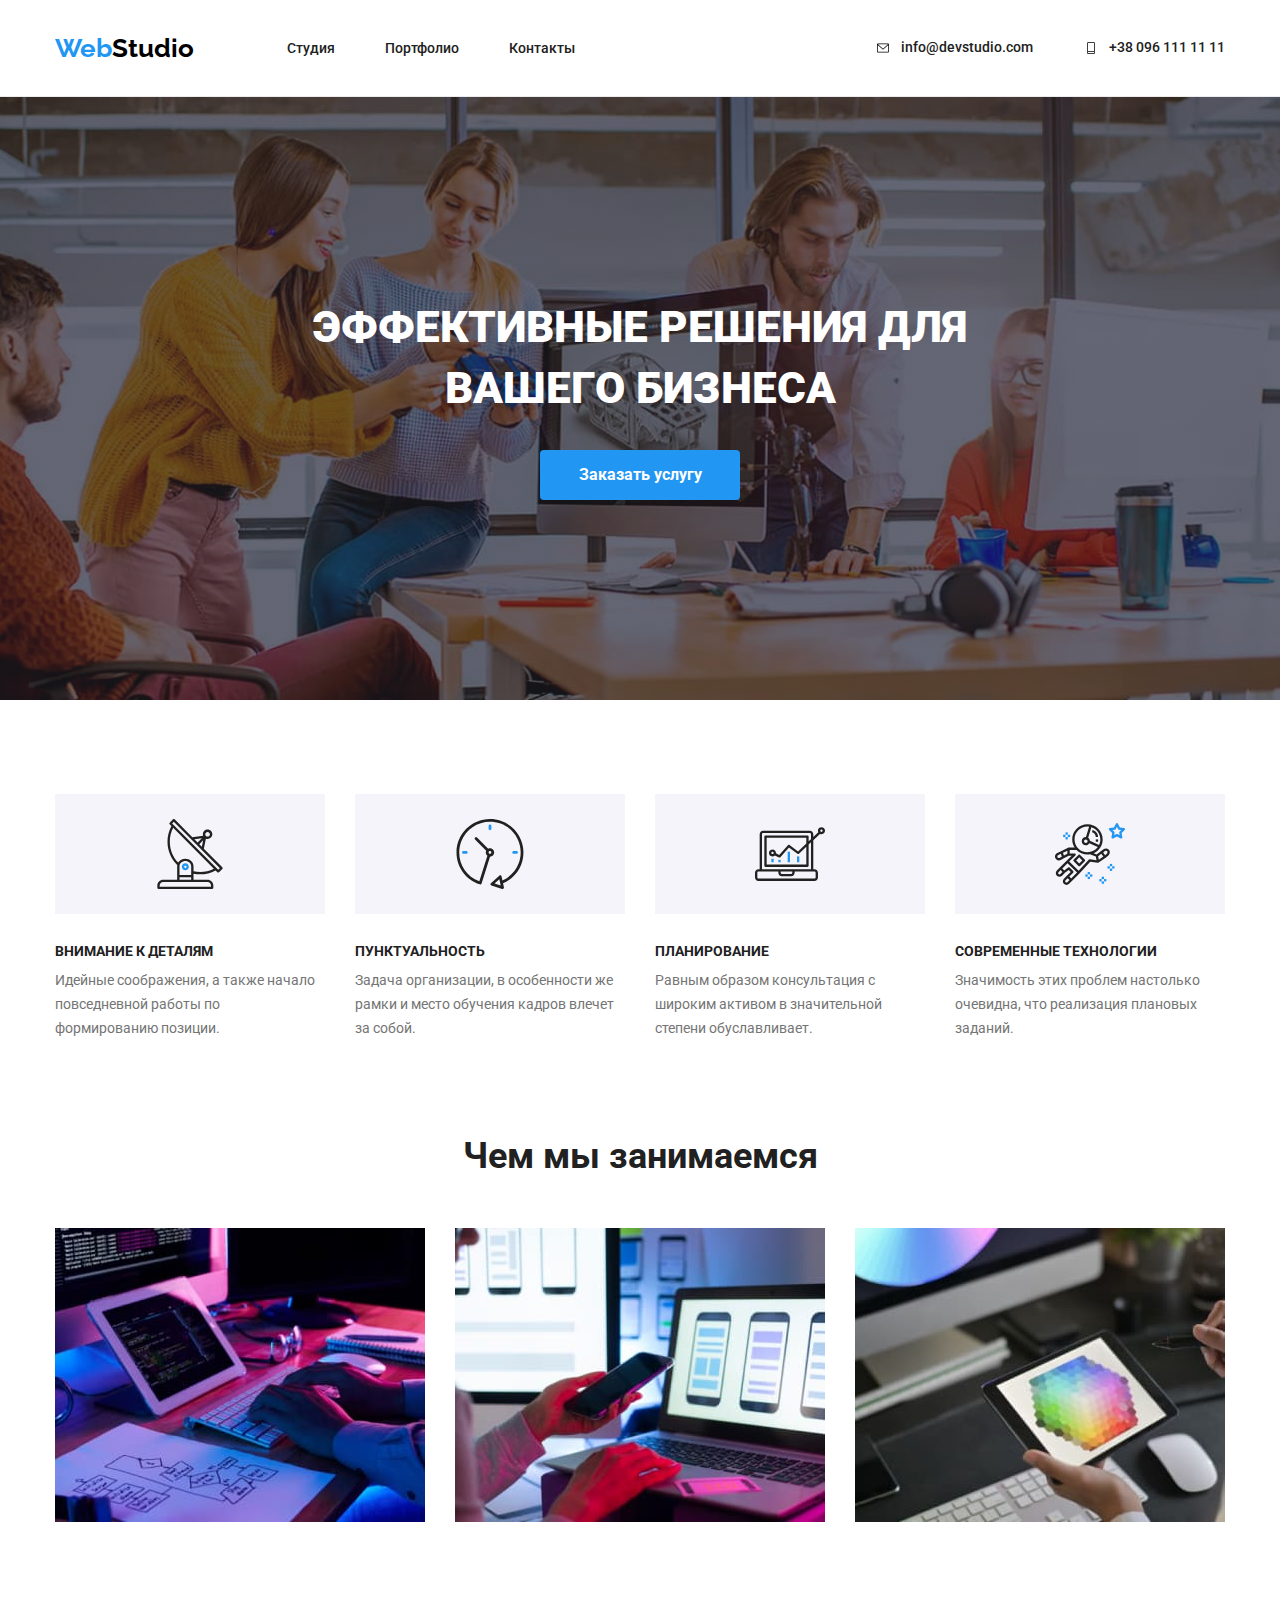
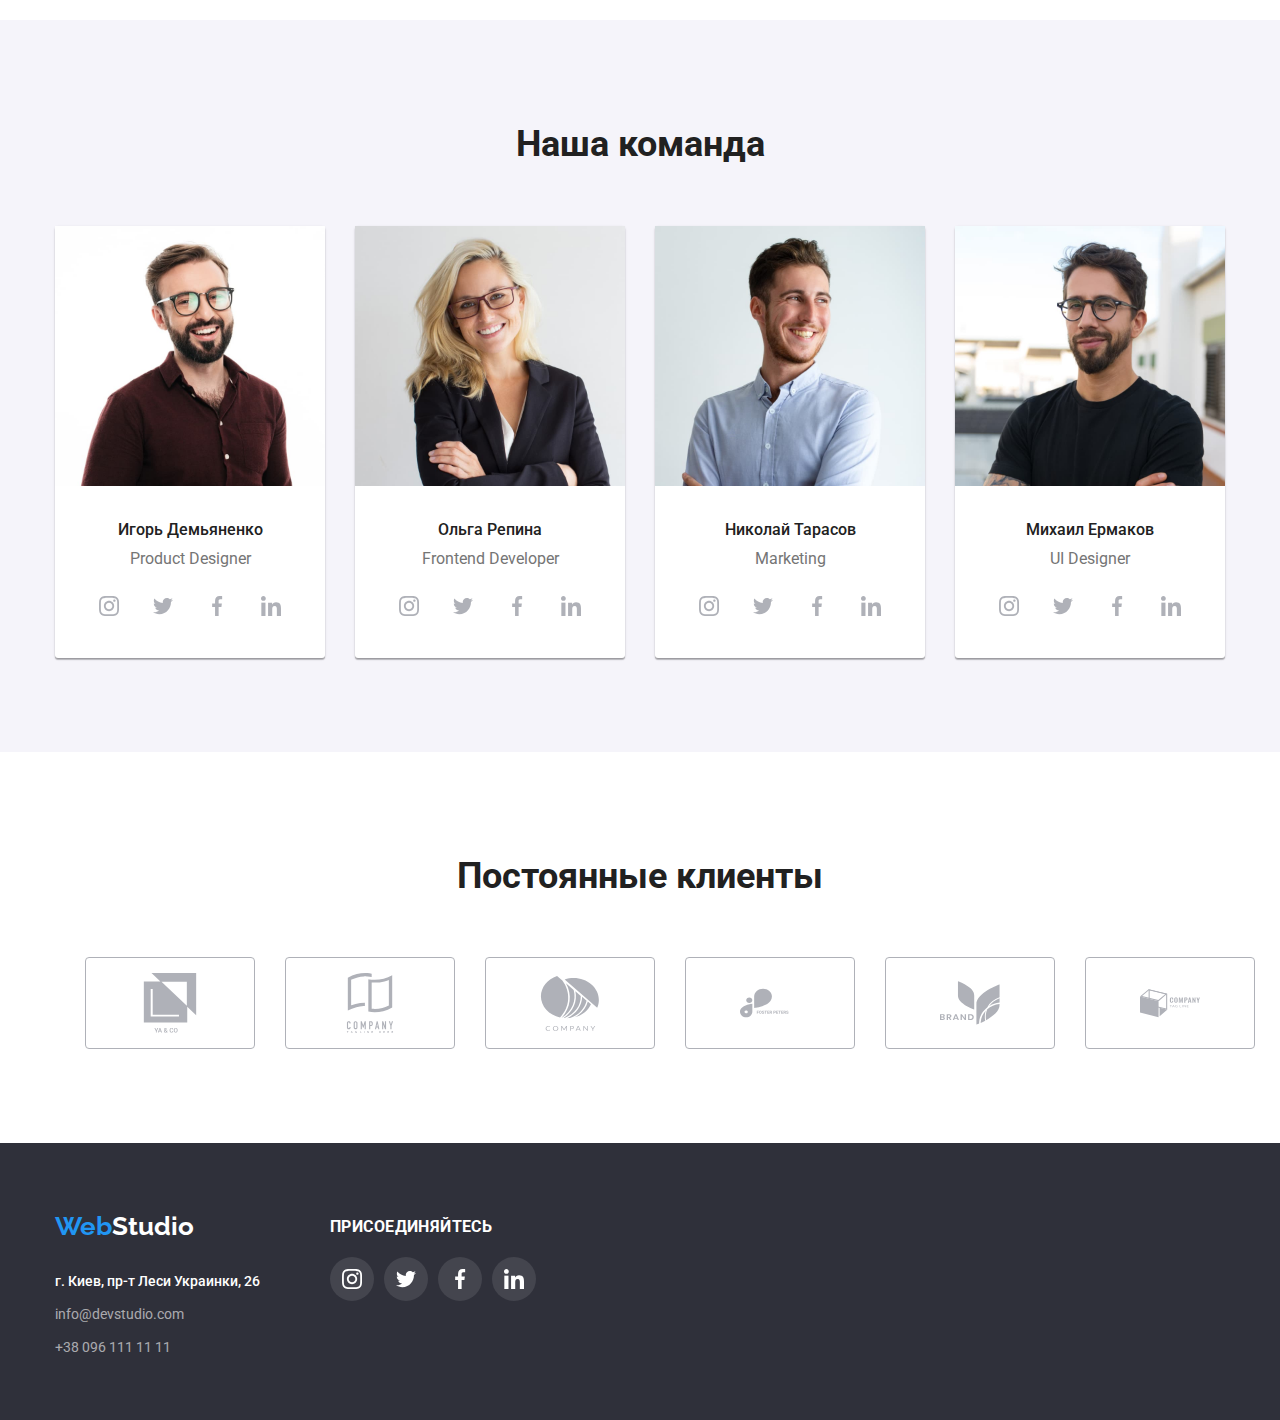
==== commit 89822da9: "виправлення" ====
--- a/index.html
+++ b/index.html
@@ -41,18 +41,16 @@
         <ul class="adres">
           <div class="contacts">
             <li class="contact">
-              <a class="adres link" href="info@devstudio.com"><svg class="contact-icon" width="16" height="12">
-               <use href="./images/icons.svg#icon-envelope"></use>
-               </svg>info@devstudio.com </a>
-               
+              <a class="adres-link link" href="">info@devstudio.com</a>
+              <svg class="contact-icon" width="16" height="12">
+                <use href="./images/icons.svg#icon-envelope"></use>
+              </svg>
             </li>
             <li class="contact">
-              <a class="adres link" href="+38 096 111 11 11">
-                <svg class="contact-icon" width="16" height="12">
-                <use href="./images/icons.svg#icon-Vector"></use>
-              </svg>+38 096 111 11 11
-            </a>
-              
+              <a class="adres-link link" href="">+38 096 111 11 11</a>
+              <svg class="contact-icon" width="16" height="12">
+                <use  href="./images/icons.svg#icon-Vector"></use>
+              </svg>
             </li>
           </div>
         </ul>
--- a/css/styles.css
+++ b/css/styles.css
@@ -77,16 +77,22 @@
   color: var(--primary-text-color);
 }
 
-.adres-icon {
-  display: flex;
-}
-
-.adres .link {
+.adres {
   display: flex;
   color: inherit;
   align-items: center;
 }
 
+.adres-link:hover,
+.adres-link:focus {
+  color: #2196f3;
+}
+
+.contact-icon:hover,
+.contact-icon:focus {
+  fill: #2196f3;
+}
+
 .contacts {
   display: flex;
 }
@@ -96,11 +102,6 @@
   flex-direction: row-reverse;
   align-items: center;
   /* align-self: baseline; */
-}
-
-.adres .link:hover .contact-icon,
-.adres .link:focus .contact-icon {
-  fill: #2196f3;
 }
 
 .contact:not(:last-child) {
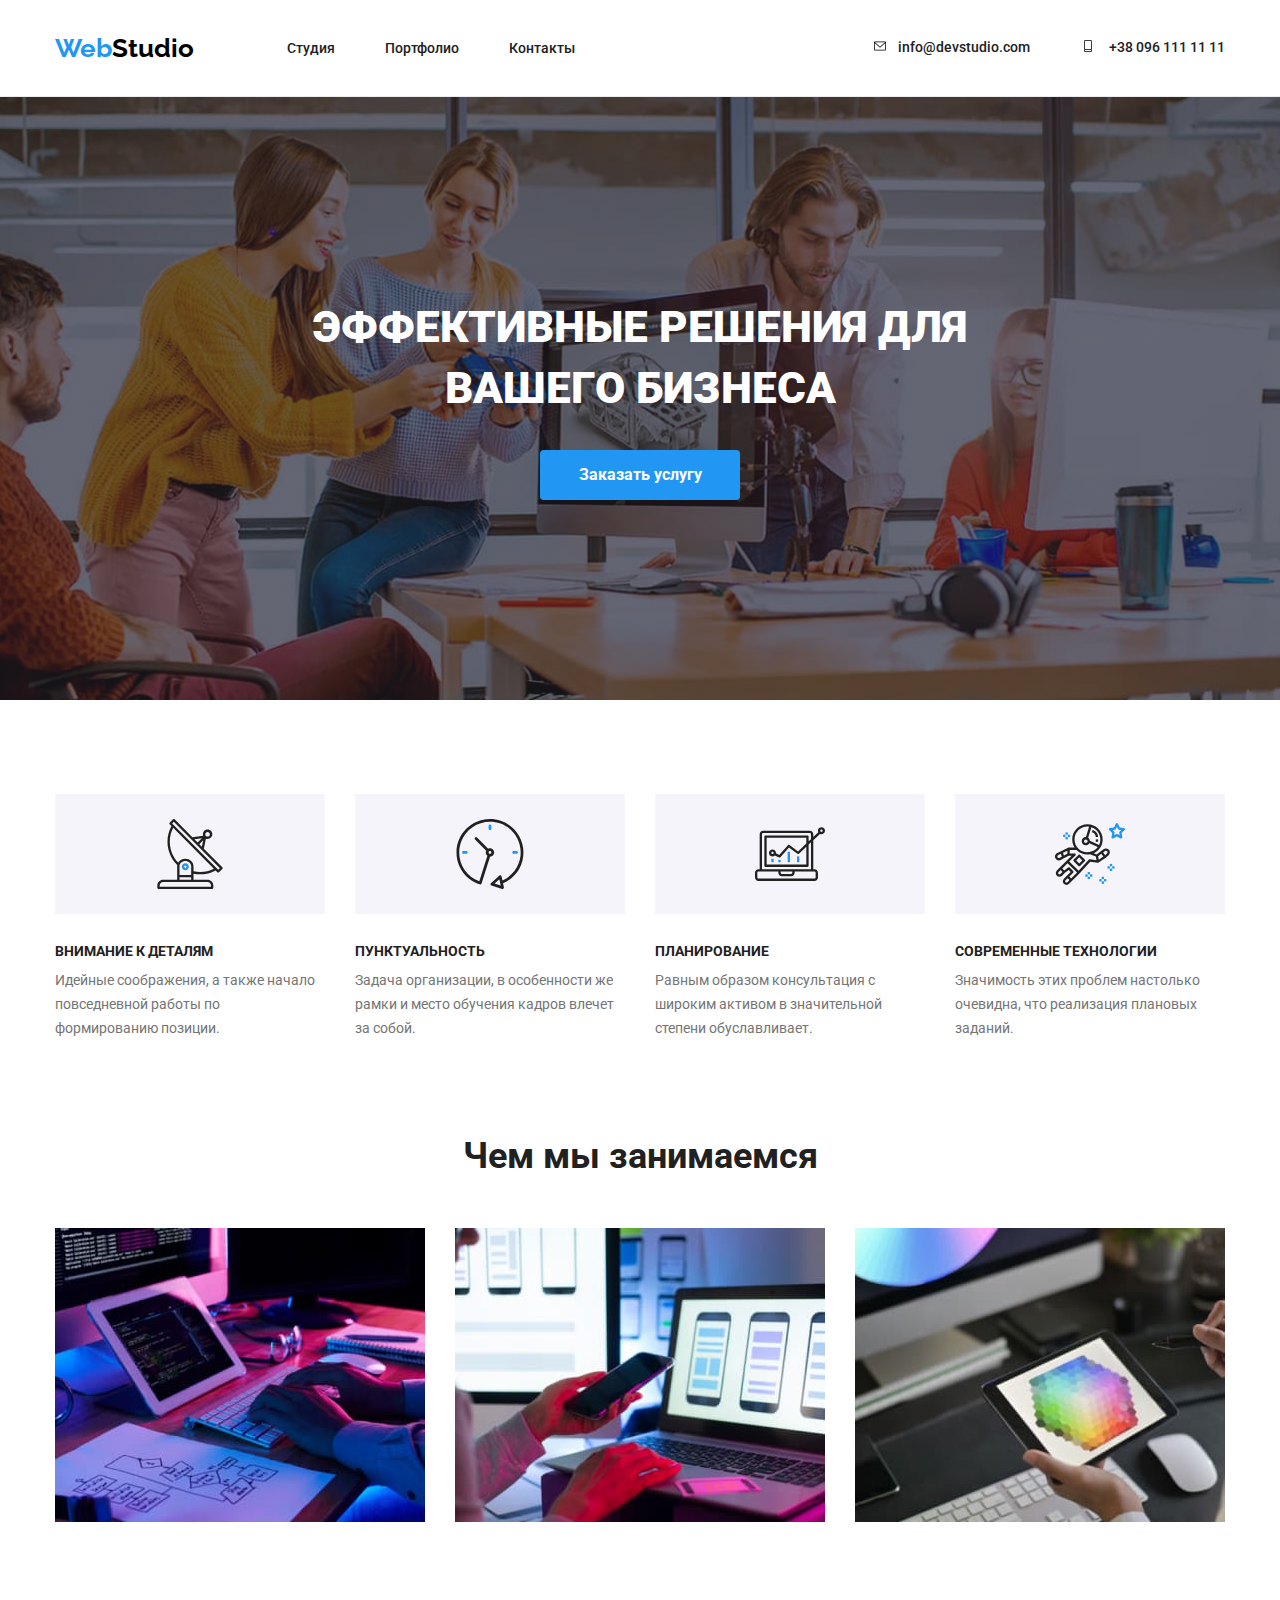
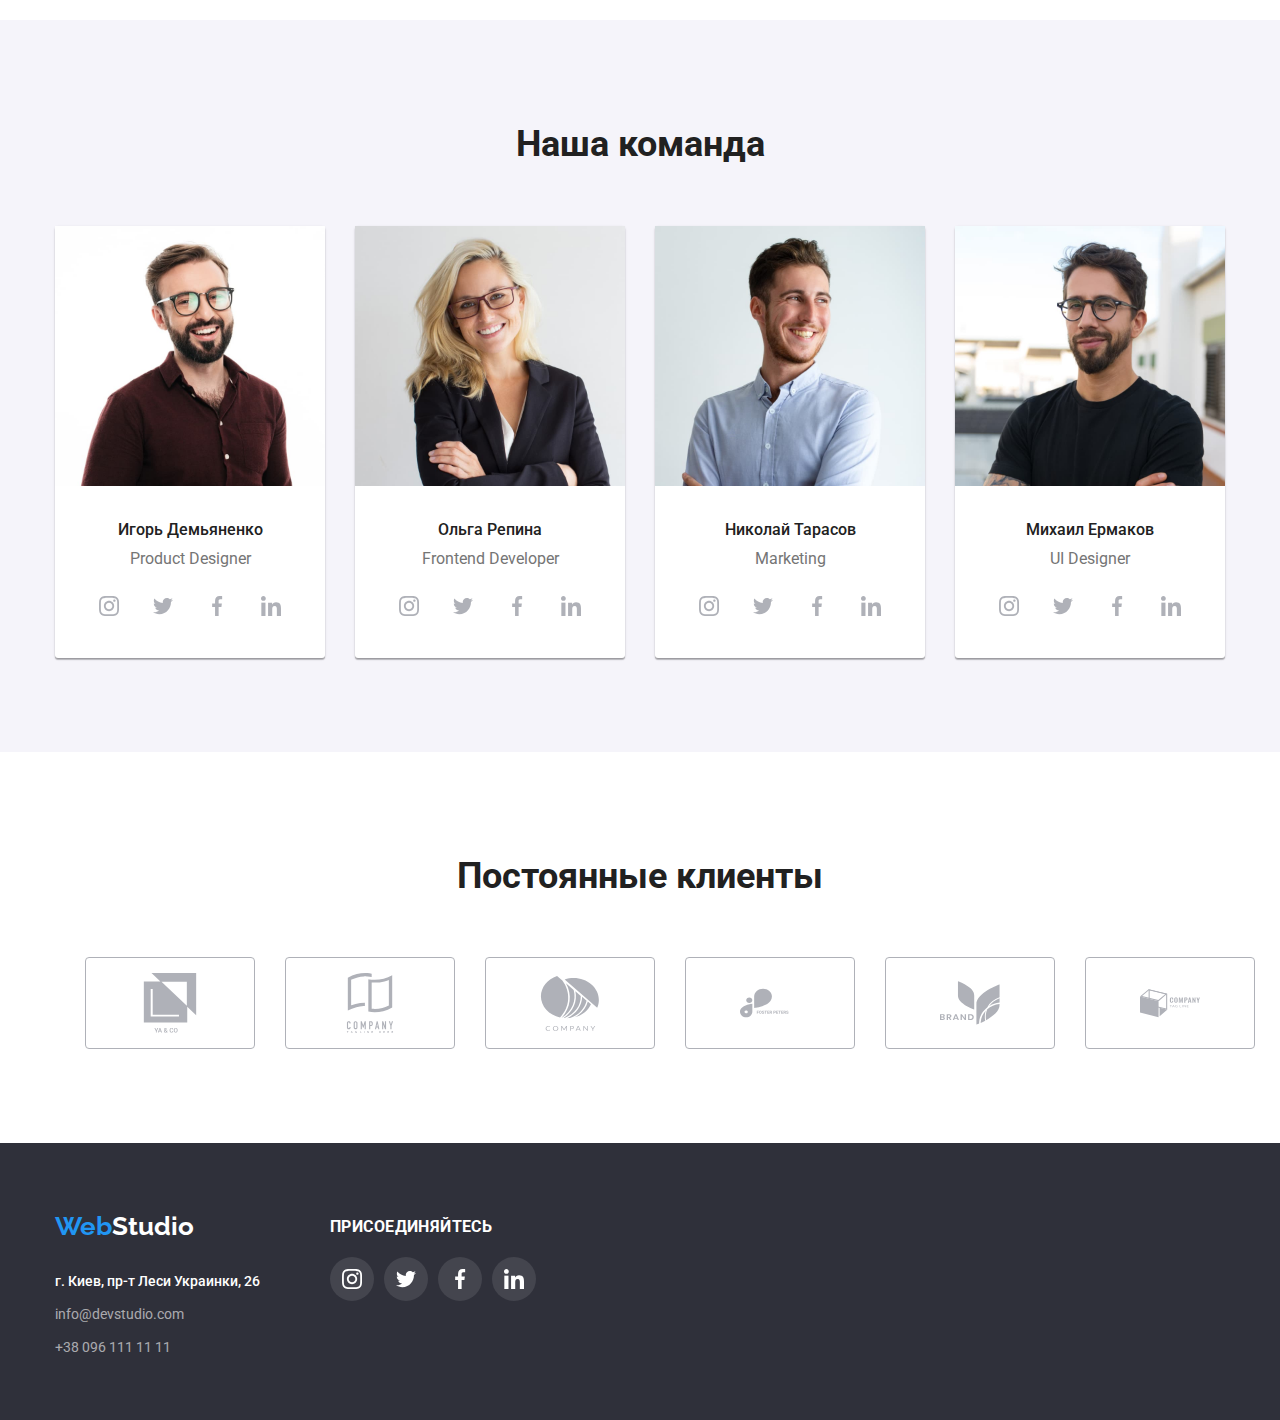
==== commit 6e3e69c5: "chang" ====
--- a/index.html
+++ b/index.html
@@ -41,16 +41,17 @@
         <ul class="adres">
           <div class="contacts">
             <li class="contact">
-              <a class="adres-link link" href="">info@devstudio.com</a>
+              <a class="adres-link link" href="info@devstudio.com">
               <svg class="contact-icon" width="16" height="12">
                 <use href="./images/icons.svg#icon-envelope"></use>
-              </svg>
+              </svg>info@devstudio.com</a>
             </li>
             <li class="contact">
-              <a class="adres-link link" href="">+38 096 111 11 11</a>
+              <a class="adres-link link" href="+38 096 111 11 11">
               <svg class="contact-icon" width="16" height="12">
                 <use  href="./images/icons.svg#icon-Vector"></use>
               </svg>
+              +38 096 111 11 11</a>
             </li>
           </div>
         </ul>
--- a/css/styles.css
+++ b/css/styles.css
@@ -109,6 +109,7 @@
 }
 
 .contact-icon {
+  display: inline;
   margin-right: 10px;
 }
 
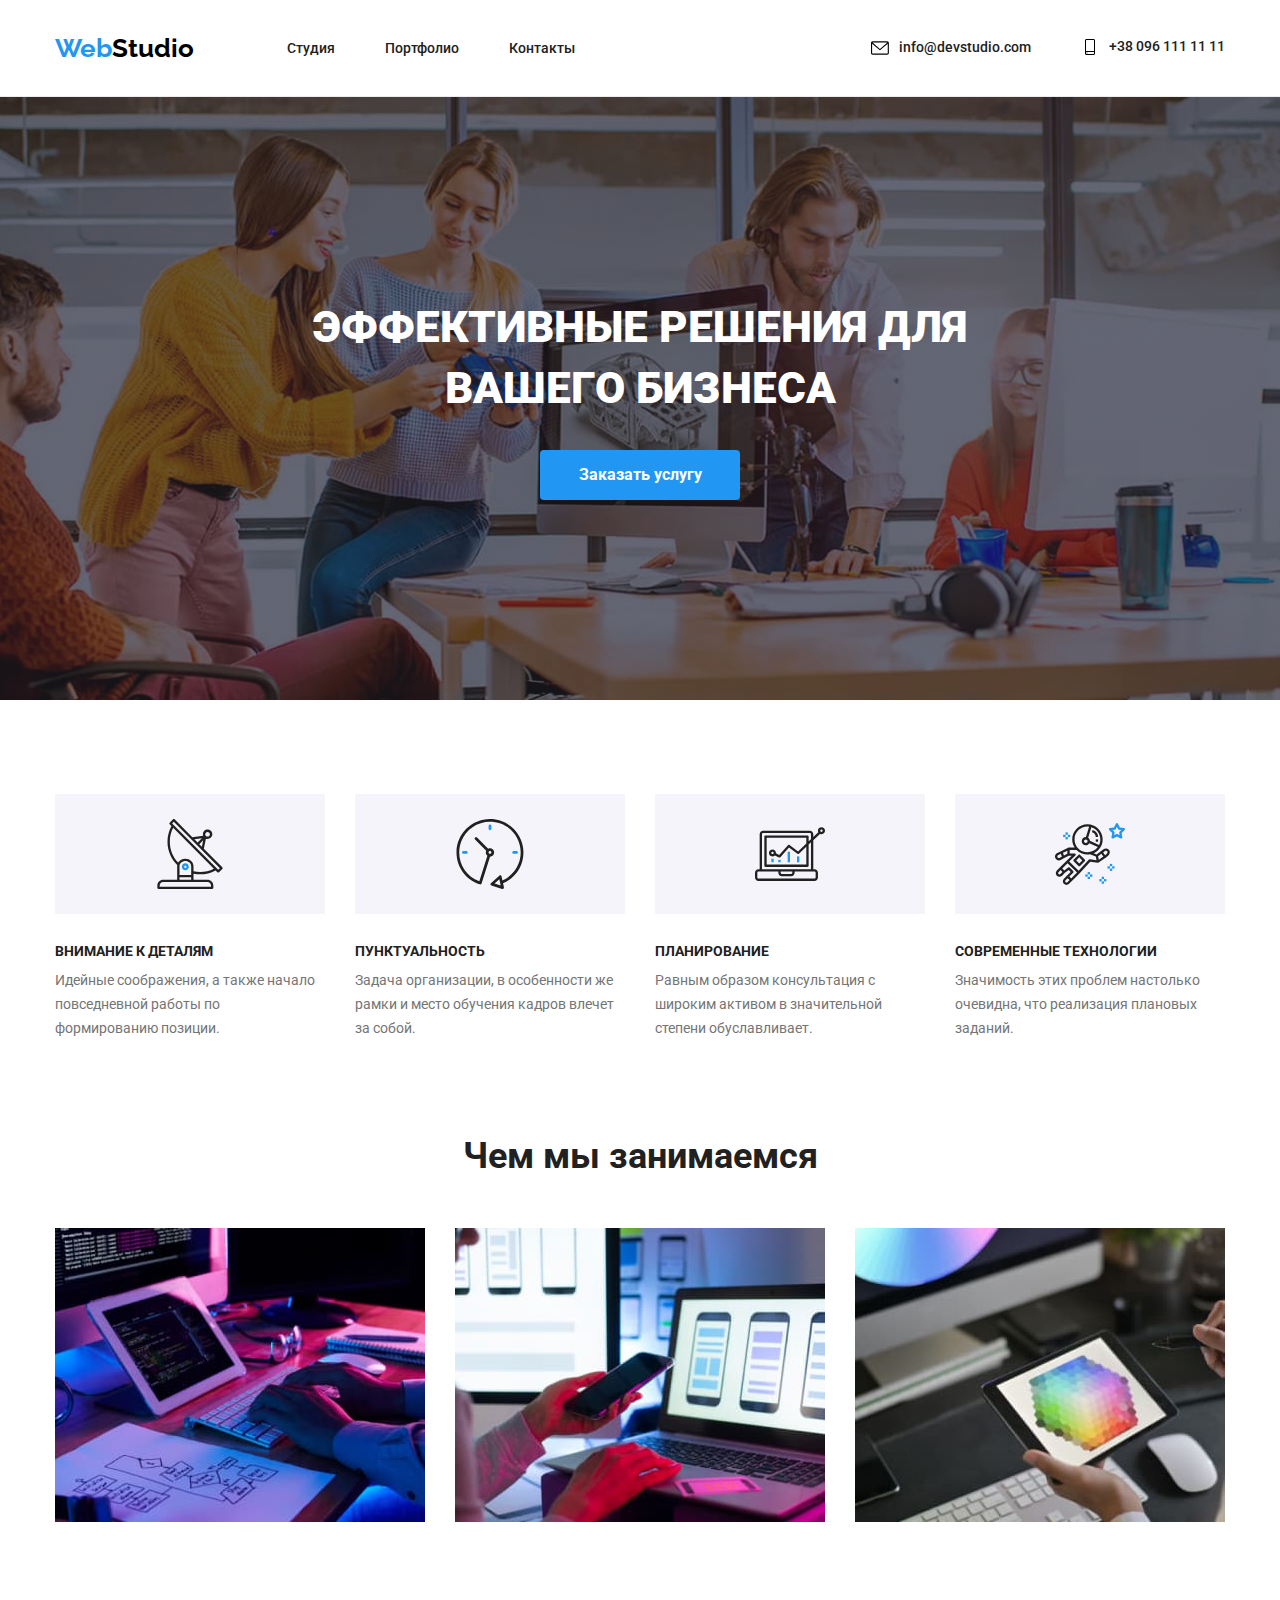
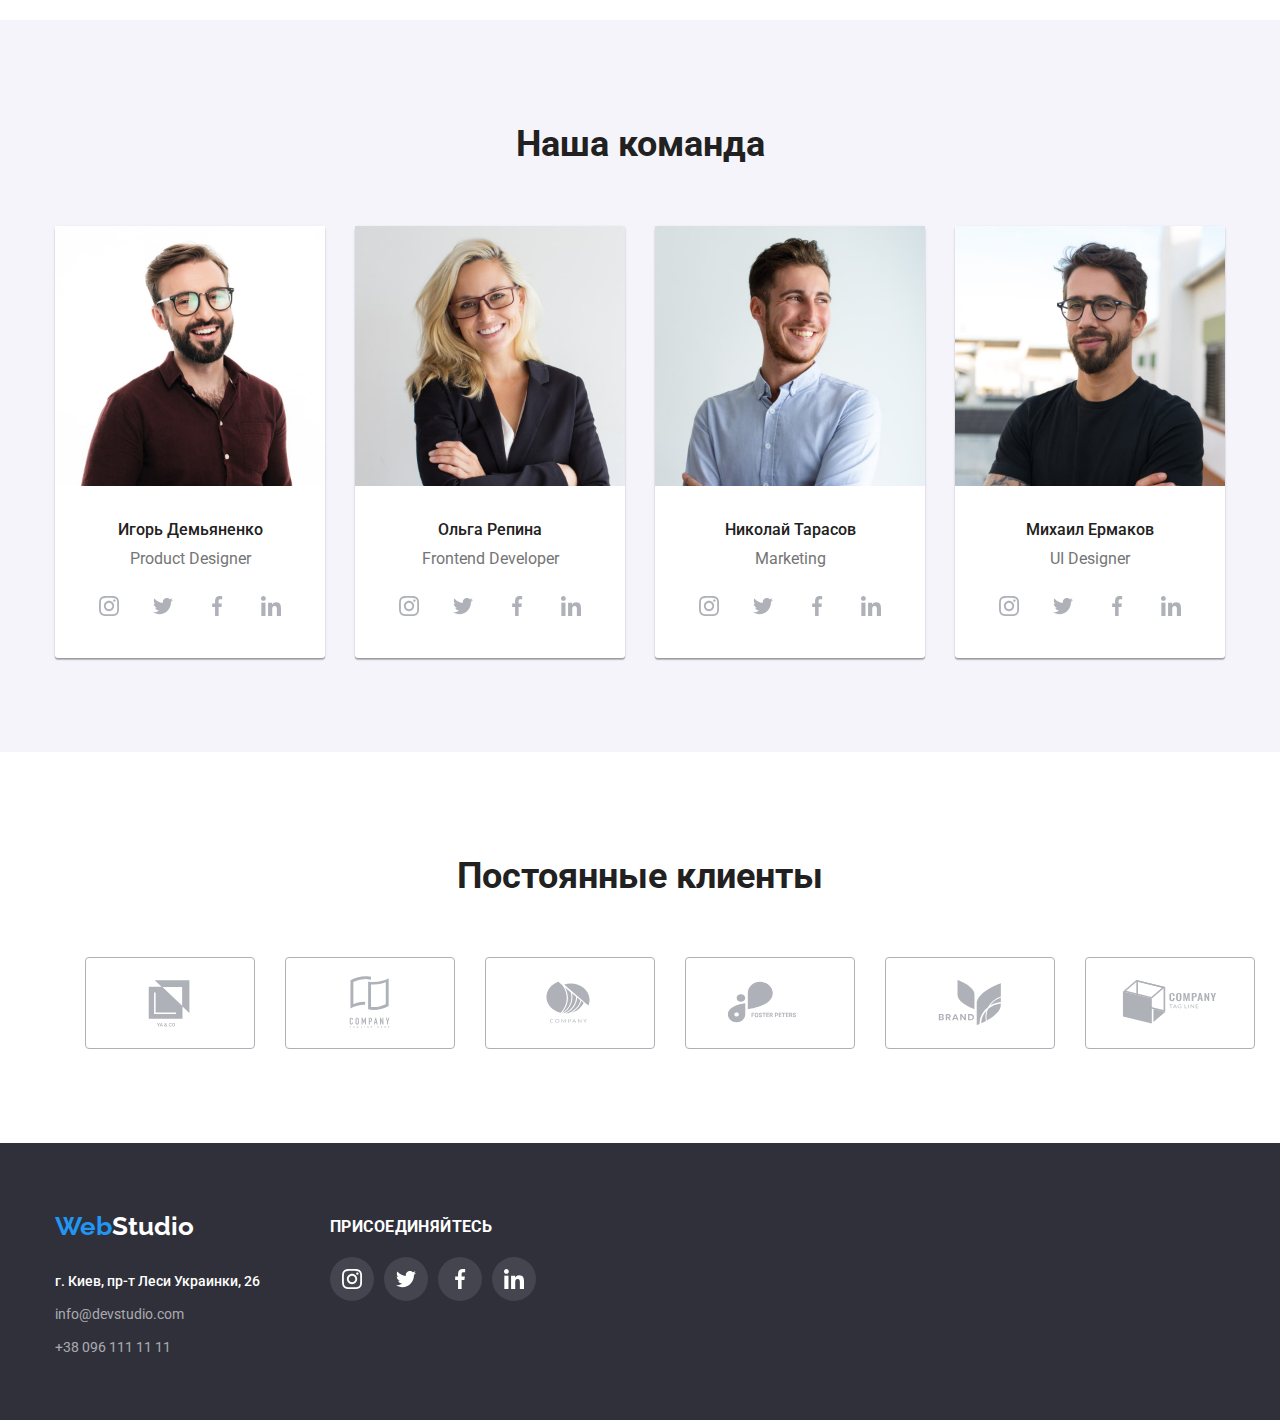
==== commit c3550bad: "change" ====
--- a/index.html
+++ b/index.html
@@ -42,16 +42,15 @@
           <div class="contacts">
             <li class="contact">
               <a class="adres-link link" href="info@devstudio.com">
-              <svg class="contact-icon" width="16" height="12">
+              <svg class="contact-icon" width="18" height="18">
                 <use href="./images/icons.svg#icon-envelope"></use>
               </svg>info@devstudio.com</a>
             </li>
             <li class="contact">
               <a class="adres-link link" href="+38 096 111 11 11">
-              <svg class="contact-icon" width="16" height="12">
-                <use  href="./images/icons.svg#icon-Vector"></use>
-              </svg>
-              +38 096 111 11 11</a>
+              <svg class="contact-icon" width="18" height="16">
+                <use  href="./images/icons.svg#icon-smartphone"></use>
+              </svg>+38 096 111 11 11</a>
             </li>
           </div>
         </ul>
@@ -338,53 +337,56 @@
       <!--Постійні клієнти-->
 
       <section class="regular-customers">
-        <div class="container">
+       <div class="section">
+         <div class="container">
           <h2 class="client">Постоянные клиенты</h2>
           <ul class="regular-customers-list list">
             <li class="regular-customers-item">
               <a href="" class="regular-customers-link link">
                 <svg class="regular-customers-icon" width="106" height="60">
-                  <use href="./images/icons.svg#icon-group"></use>
-                </svg>
-              </a>
-            </li>
-            <li class="regular-customers-item">
-              <a href="" class="regular-customers-link link">
-                <svg class="regular-customers-icon" width="106" height="60">
-                  <use href="./images/icons.svg#icon-group-1"></use>
-                </svg>
-              </a>
-            </li>
-            <li class="regular-customers-item">
-              <a href="" class="regular-customers-link link">
-                <svg class="regular-customers-icon" width="106" height="60">
-                  <use href="./images/icons.svg#icon-group-2"></use>
-                </svg>
-              </a>
-            </li>
-            <li class="regular-customers-item">
-              <a href="" class="regular-customers-link link">
-                <svg class="regular-customers-icon" width="106" height="60">
-                  <use href="./images/icons.svg#icon-group-3"></use>
-                </svg>
-              </a>
-            </li>
-            <li class="regular-customers-item">
-              <a href="" class="regular-customers-link link">
-                <svg class="regular-customers-icon" width="106" height="60">
-                  <use href="./images/icons.svg#icon-group-4"></use>
-                </svg>
-              </a>
-            </li>
-            <li class="regular-customers-item">
-              <a href="" class="regular-customers-link link">
-                <svg class="regular-customers-icon" width="106" height="60">
-                  <use href="./images/icons.svg#icon-group-5"></use>
+                  <use href="./images/icons.svg#icon-Logo-1"></use>
+                </svg>
+              </a>
+            </li>
+            <li class="regular-customers-item">
+              <a href="" class="regular-customers-link link">
+                <svg class="regular-customers-icon" width="106" height="60">
+                  <use href="./images/icons.svg#icon-Logo-2"></use>
+                </svg>
+              </a>
+            </li>
+            <li class="regular-customers-item">
+              <a href="" class="regular-customers-link link">
+                <svg class="regular-customers-icon" width="106" height="60">
+                  <use href="./images/icons.svg#icon-Logo-3"></use>
+                </svg>
+              </a>
+            </li>
+            <li class="regular-customers-item">
+              <a href="" class="regular-customers-link link">
+                <svg class="regular-customers-icon" width="106" height="60">
+                  <use href="./images/icons.svg#icon-Logo-4"></use>
+                </svg>
+              </a>
+            </li>
+            <li class="regular-customers-item">
+              <a href="" class="regular-customers-link link">
+                <svg class="regular-customers-icon" width="106" height="60">
+                  <use href="./images/icons.svg#icon-Logo-5"></use>
+                </svg>
+              </a>
+            </li>
+            <li class="regular-customers-item">
+              <a href="" class="regular-customers-link link">
+                <svg class="regular-customers-icon" width="106" height="60">
+                  <use href="./images/icons.svg#icon-Logo-6"></use>
                 </svg>
               </a>
             </li>
           </ul>
         </div>
+       </div>
+
       </section>
 
       <!-- футер -->
--- a/css/styles.css
+++ b/css/styles.css
@@ -75,11 +75,6 @@
   display: flex;
   margin-left: auto;
   color: var(--primary-text-color);
-}
-
-.adres {
-  display: flex;
-  color: inherit;
   align-items: center;
 }
 
@@ -93,15 +88,9 @@
   fill: #2196f3;
 }
 
-.contacts {
-  display: flex;
-}
-
-.contact {
-  display: flex;
-  flex-direction: row-reverse;
-  align-items: center;
-  /* align-self: baseline; */
+.adres-link {
+  display: flex;
+  align-items: center;
 }
 
 .contact:not(:last-child) {
@@ -109,10 +98,13 @@
 }
 
 .contact-icon {
-  display: inline;
+  display: flex;
   margin-right: 10px;
 }
 
+.contacts {
+  display: flex;
+}
 .site-nav {
   display: flex;
 }
@@ -206,7 +198,6 @@
 }
 .basic-icon {
   display: flex;
-  width: 270px;
   height: 120px;
   align-items: center;
   justify-content: center;
@@ -347,10 +338,6 @@
   margin-bottom: 50px;
 }
 
-.regular-customers {
-  padding-top: 94px;
-  padding-bottom: 94px;
-}
 .regular-customers-list {
   display: flex;
   align-items: center;
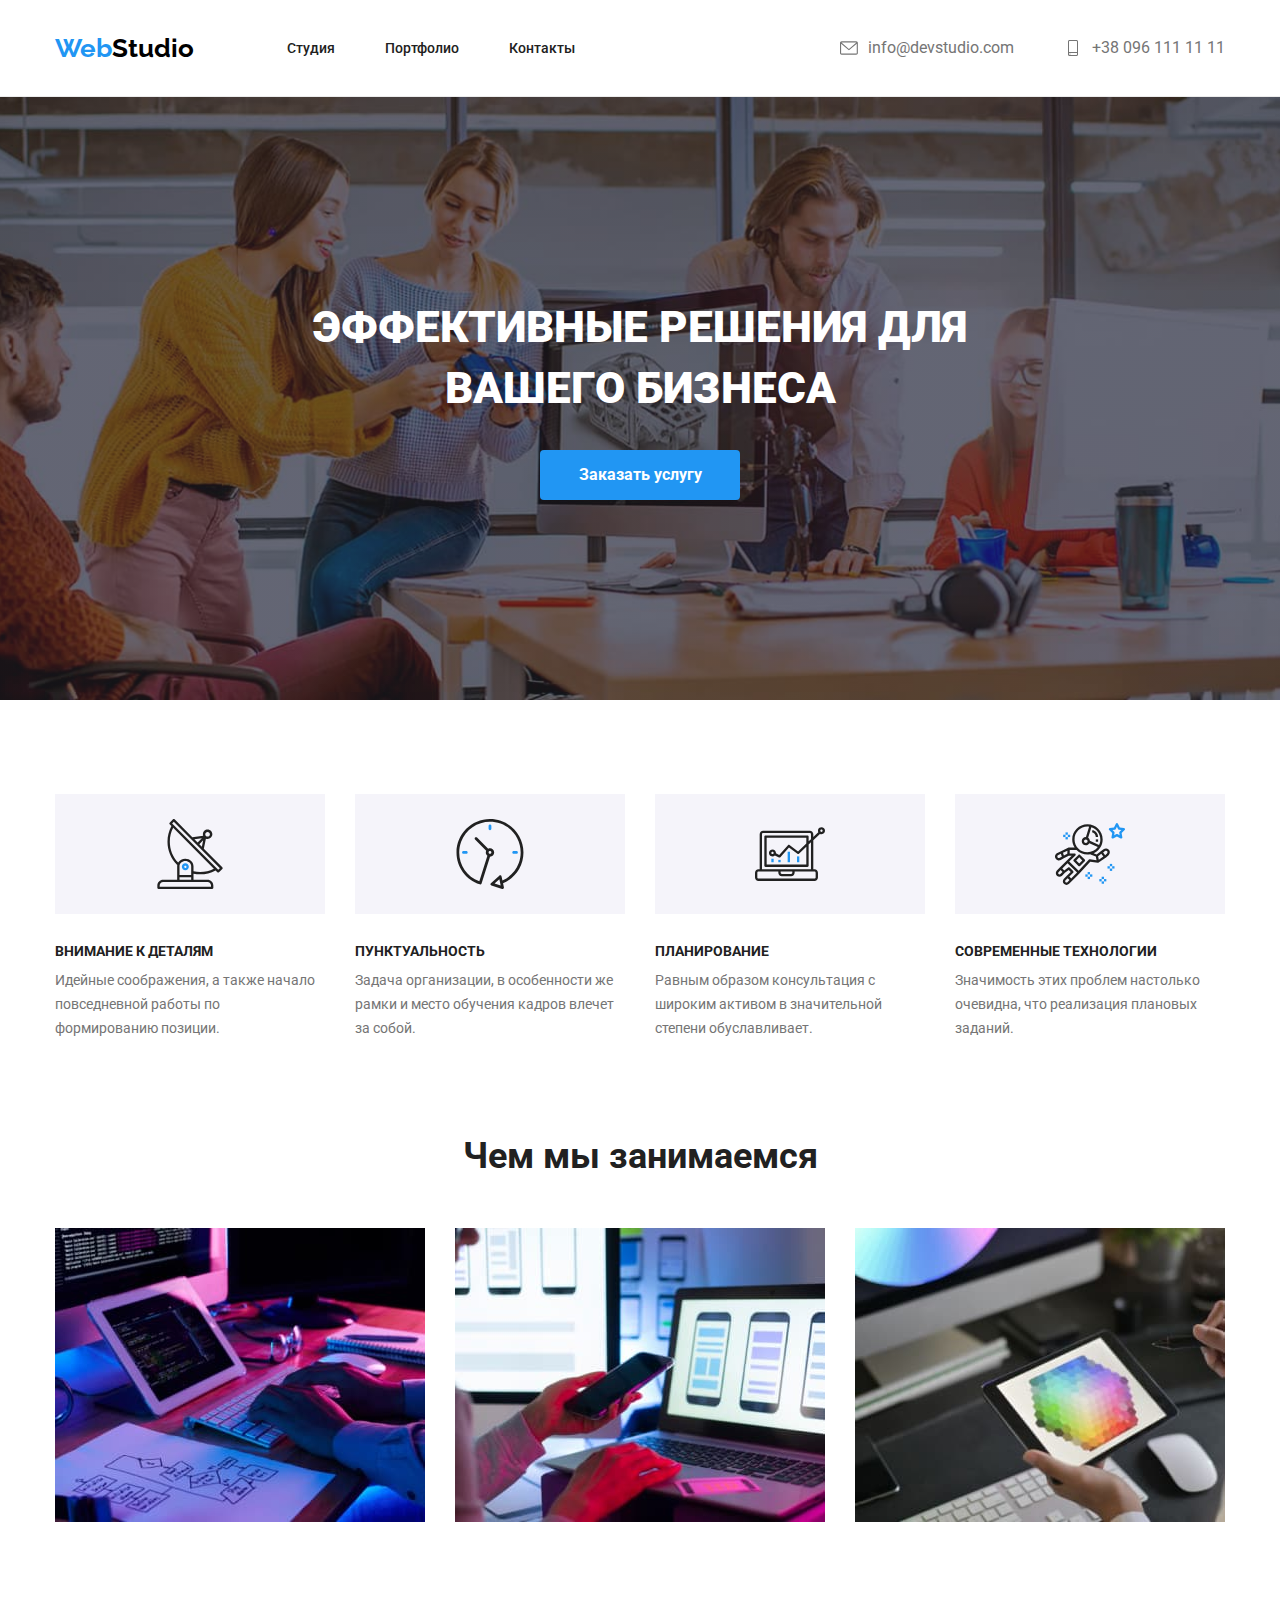
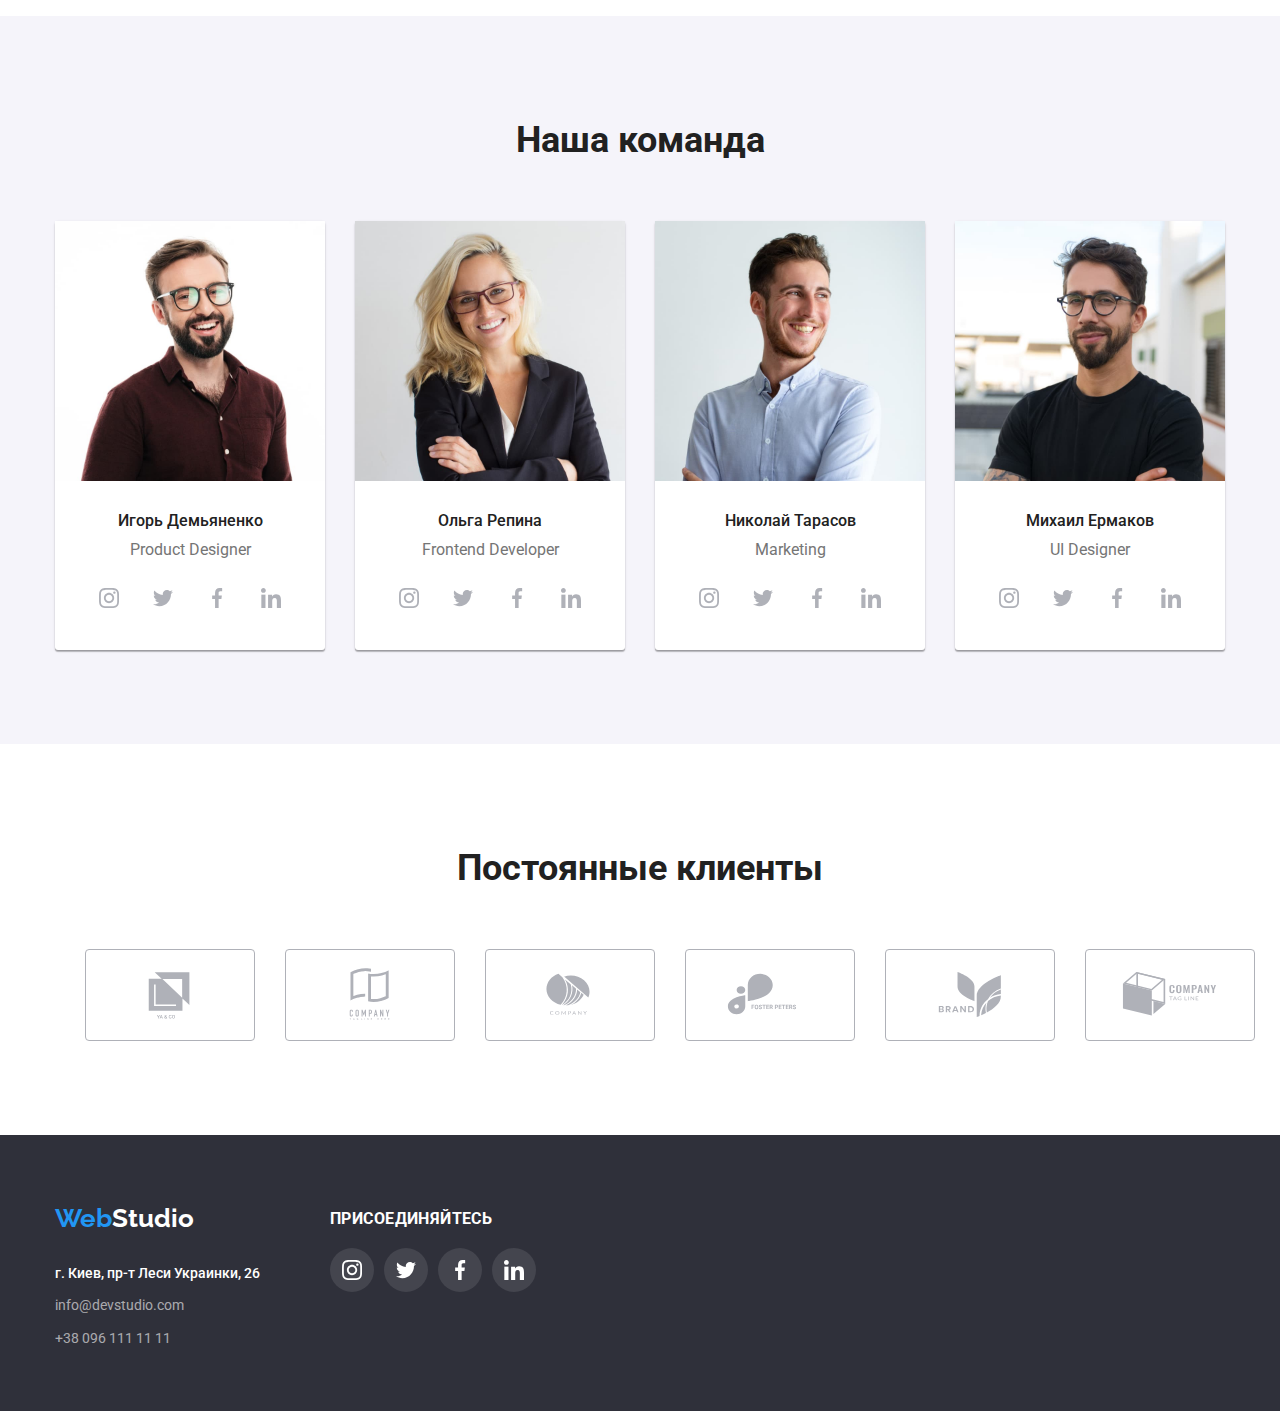
==== commit 0e746296: "виправлення" ====
--- a/index.html
+++ b/index.html
@@ -41,13 +41,13 @@
         <ul class="adres">
           <div class="contacts">
             <li class="contact">
-              <a class="adres-link link" href="info@devstudio.com">
+              <a class="adres-link link-contact" href="info@devstudio.com">
               <svg class="contact-icon" width="18" height="18">
                 <use href="./images/icons.svg#icon-envelope"></use>
               </svg>info@devstudio.com</a>
             </li>
             <li class="contact">
-              <a class="adres-link link" href="+38 096 111 11 11">
+              <a class="adres-link link-contact" href="+38 096 111 11 11">
               <svg class="contact-icon" width="18" height="16">
                 <use  href="./images/icons.svg#icon-smartphone"></use>
               </svg>+38 096 111 11 11</a>
@@ -129,7 +129,7 @@
           <ul class="our-work">
             <li class="works">
               <a href="">
-                <img
+                <img 
                   src="./images/5.jpg"
                   alt="робочий стіл програміста"
                   width="370"
@@ -336,9 +336,8 @@
 
       <!--Постійні клієнти-->
 
-      <section class="regular-customers">
-       <div class="section">
-         <div class="container">
+      <section class="regular-customers section ">
+       <div class="container">
           <h2 class="client">Постоянные клиенты</h2>
           <ul class="regular-customers-list list">
             <li class="regular-customers-item">
@@ -385,7 +384,6 @@
             </li>
           </ul>
         </div>
-       </div>
 
       </section>
 
--- a/css/styles.css
+++ b/css/styles.css
@@ -9,6 +9,7 @@
   --title-text-color: #212121;
   --accent-color: #2196f3;
   --primary-white-color: #ffffff;
+  --card-set-gap: 30px;
 }
 
 body {
@@ -39,6 +40,12 @@
   margin: 0;
   padding-left: 0;
 }
+
+img {
+  display: block;
+  max-width: 100%;
+  height: auto;
+}
 .container {
   max-width: 1200px;
   padding-left: 15px;
@@ -52,7 +59,6 @@
 .img {
   display: block;
   max-width: 100%;
-  height: auto;
 }
 /* шапка профіля */
 
@@ -74,8 +80,13 @@
 .adres {
   display: flex;
   margin-left: auto;
-  color: var(--primary-text-color);
-  align-items: center;
+  align-items: center;
+  color: #757575;
+}
+
+.link-contact {
+  fill: currentColor;
+  color: #757575;
 }
 
 .adres-link:hover,
@@ -83,11 +94,6 @@
   color: #2196f3;
 }
 
-.contact-icon:hover,
-.contact-icon:focus {
-  fill: #2196f3;
-}
-
 .adres-link {
   display: flex;
   align-items: center;
@@ -98,7 +104,6 @@
 }
 
 .contact-icon {
-  display: flex;
   margin-right: 10px;
 }
 
@@ -151,6 +156,8 @@
   background-repeat: no-repeat;
   padding-top: 200px;
   padding-bottom: 200px;
+  max-width: 1600px;
+  margin: 0 auto;
 }
 
 .hero-title {
@@ -233,6 +240,7 @@
 }
 .our-work {
   display: flex;
+  max-width: 100%;
 }
 
 .works:not(:last-child) {
@@ -494,54 +502,54 @@
 .button-tap:focus {
   background: #2196f3;
   color: #ffffff;
-  filter: drop-shadow(0px 4px 4px rgba(0, 0, 0, 0.25));
+  box-shadow: 0px 3px 1px rgba(0, 0, 0, 0.1), 0px 1px 2px rgba(0, 0, 0, 0.08),
+    0px 2px 2px rgba(0, 0, 0, 0.12);
 }
 
 /* меню зображень */
+
 .menu-picture {
   display: flex;
   flex-wrap: wrap;
-}
-.element {
-  width: 370px;
-  margin-right: 30px;
-  margin-bottom: 30px;
-}
-.element:nth-child(3n) {
-  margin-right: 0;
-}
-.element:nth-last-child(-n + 3) {
-  margin-bottom: 0;
+  margin-left: calc(-1 * var(--card-set-gap));
+  margin-top: calc(-1 * var(--card-set-gap));
+}
+
+.menu-picture > .element {
+  flex-basis: calc(100% / 3 - var(--card-set-gap));
+  margin-left: var(--card-set-gap);
+  margin-top: var(--card-set-gap);
+}
+
+.name-picture {
+  padding: 24px;
+}
+
+.text-subject {
+  margin-top: 20px;
+  font-weight: 400;
+  font-size: 16px;
+  line-height: 1.8;
+}
+.subject {
+  color: var(--title-text-color);
+  font-weight: 700;
+  font-size: 18px;
+  line-height: 2;
 }
 
 .shadow:hover,
 .shadow:focus {
   background-color: #ffffff;
-  filter: drop-shadow(0px 4px 4px rgba(0, 0, 0, 0.25));
-}
-/* .element:hover,
-.element:focus {
-  filter: drop-shadow(0px 4px 4px rgba(0, 0, 0, 0.25));
-} */
-.subject {
-  color: var(--title-text-color);
-  font-weight: 700;
-  font-size: 18px;
-  line-height: 2;
-  margin-bottom: 4px;
-}
-.text-subject {
-  font-weight: 400;
-  font-size: 14px;
-  line-height: 1.8;
-}
-
-.name-picture {
-  padding-right: 24px;
-  padding-left: 24px;
-  padding-top: 20px;
-  padding-bottom: 20px;
-  border-right: 1px solid #eeeeee;
-  border-left: 1px solid #eeeeee;
-  border-bottom: 1px solid #eeeeee;
-}
+  box-shadow: 0px 1px 1px rgba(0, 0, 0, 0.12), 0px 4px 4px rgba(0, 0, 0, 0.06),
+    1px 4px 6px rgba(0, 0, 0, 0.16);
+}
+
+.shadow {
+  display: block;
+  width: 370px;
+  margin: auto;
+}
+.element {
+  outline: 1px solid #eeeeee;
+}
